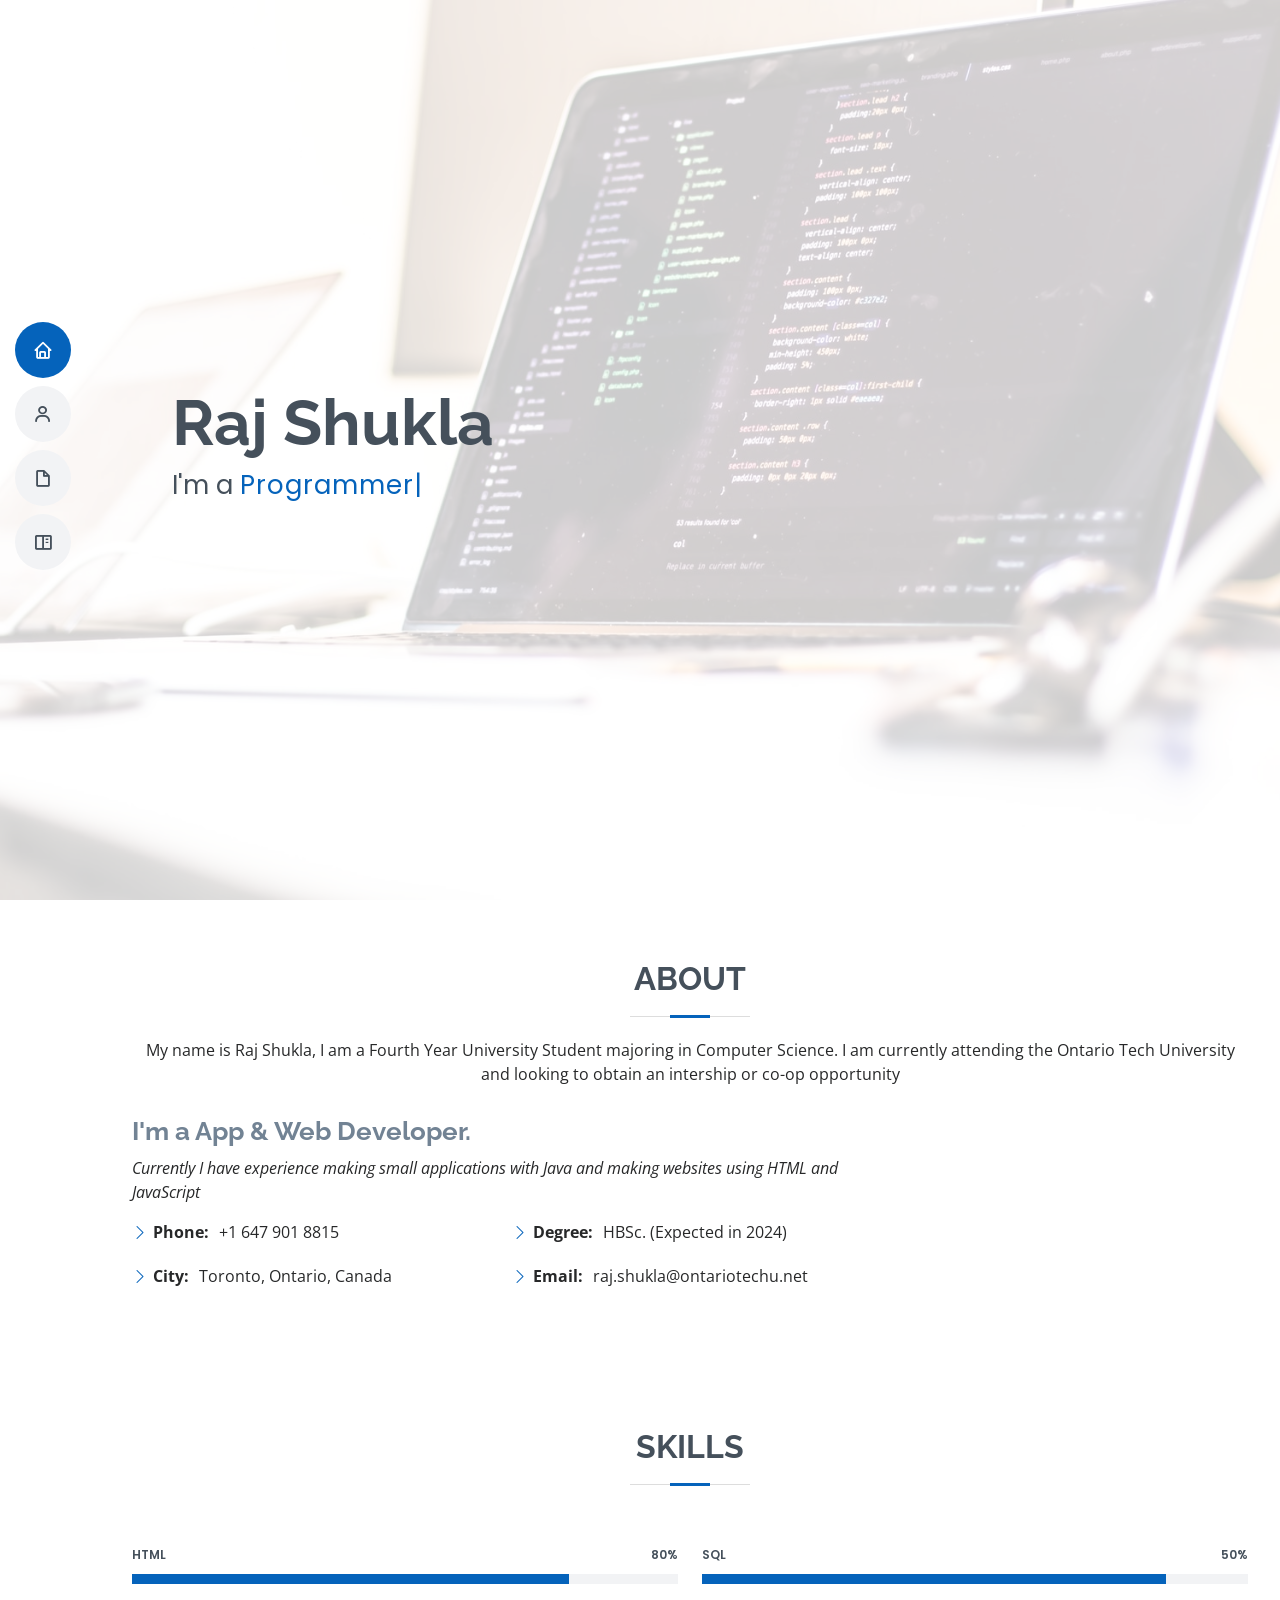
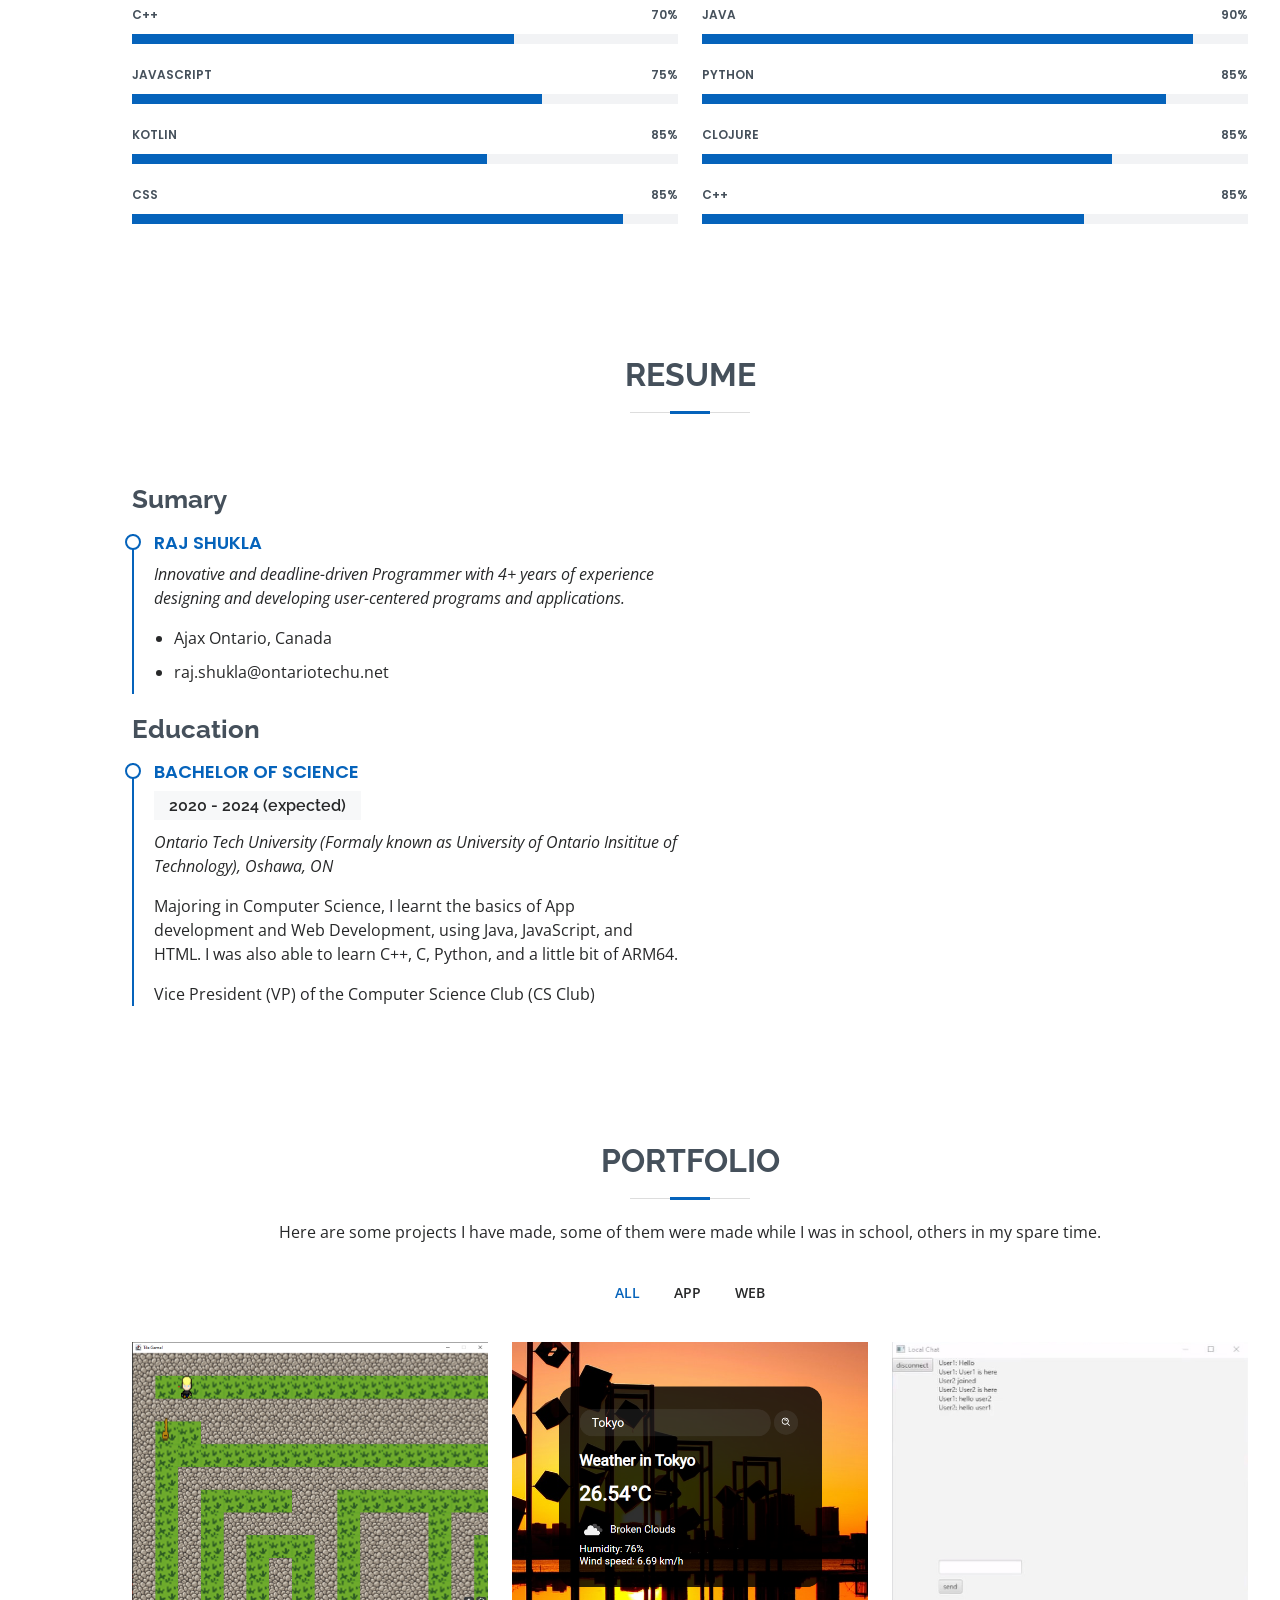
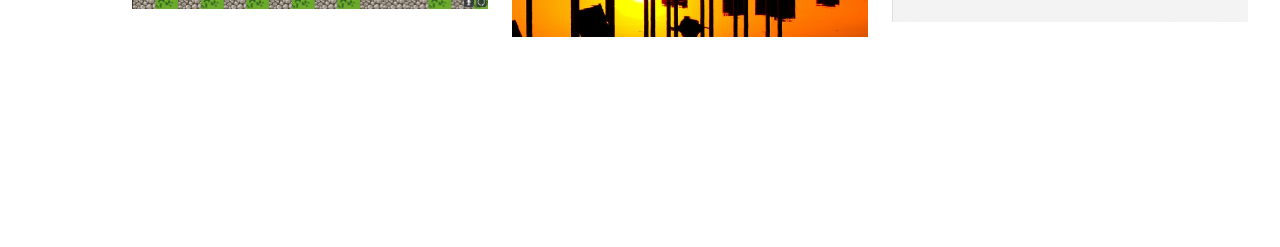
==== index.html @ f3f5a9b5 "Add files via upload" ====
<!DOCTYPE html>
<html lang="en">

<head>
  <meta charset="utf-8">
  <meta content="width=device-width, initial-scale=1.0" name="viewport">

  <title>Raj Shukla's Resume</title>
  <meta content="" name="description">
  <meta content="" name="keywords">


  <!-- Google Fonts -->
  <link href="https://fonts.googleapis.com/css?family=Open+Sans:300,300i,400,400i,600,600i,700,700i|Raleway:300,300i,400,400i,500,500i,600,600i,700,700i|Poppins:300,300i,400,400i,500,500i,600,600i,700,700i" rel="stylesheet">

  <!-- Vendor CSS Files -->
  <link href="assets/vendor/aos/aos.css" rel="stylesheet">
  <link href="assets/vendor/bootstrap/css/bootstrap.min.css" rel="stylesheet">
  <link href="assets/vendor/bootstrap-icons/bootstrap-icons.css" rel="stylesheet">
  <link href="assets/vendor/boxicons/css/boxicons.min.css" rel="stylesheet">
  <link href="assets/vendor/glightbox/css/glightbox.min.css" rel="stylesheet">
  <link href="assets/vendor/swiper/swiper-bundle.min.css" rel="stylesheet">

  <!-- Template Main CSS File -->
  <link href="assets/css/style.css" rel="stylesheet">

  
</head>

<body>

  <!-- ======= Mobile nav toggle button ======= -->
  <!-- <button type="button" class="mobile-nav-toggle d-xl-none"><i class="bi bi-list mobile-nav-toggle"></i></button> -->
  <i class="bi bi-list mobile-nav-toggle d-xl-none"></i>
  <!-- ======= Header ======= -->
  <header id="header" class="d-flex flex-column justify-content-center">

    <nav id="navbar" class="navbar nav-menu">
      <ul>
        <li><a href="#hero" class="nav-link scrollto active"><i class="bx bx-home"></i> <span>Home</span></a></li>
        <li><a href="#about" class="nav-link scrollto"><i class="bx bx-user"></i> <span>About</span></a></li>
        <li><a href="#resume" class="nav-link scrollto"><i class="bx bx-file-blank"></i> <span>Resume</span></a></li>
        <li><a href="#portfolio" class="nav-link scrollto"><i class="bx bx-book-content"></i> <span>Portfolio</span></a></li>
      </ul>
    </nav><!-- .nav-menu -->

  </header><!-- End Header -->

  <!-- ======= Hero Section ======= -->
  <section id="hero" class="d-flex flex-column justify-content-center">
    <div class="container" data-aos="zoom-in" data-aos-delay="100">
      <h1>Raj Shukla</h1>
      <p>I'm a <span class="typed" data-typed-items="Programmer, Developer"></span></p>
    </div>
  </section><!-- End Hero -->

  <main id="main">

    <!-- ======= About Section ======= -->
    <section id="about" class="about">
      <div class="container" data-aos="fade-up">

        <div class="section-title">
          <h2>About</h2>
          <p>My name is Raj Shukla, I am a Fourth Year University Student majoring in Computer Science. I am currently attending the Ontario Tech University and looking to obtain an intership or co-op opportunity</p>
        </div>

        <div class="row">
          <!--<div class="col-lg-4">
            <img src="assets/img/profile-img.jpg" class="img-fluid" alt="">
          </div>-->
          <div class="col-lg-8 pt-4 pt-lg-0 content">
            <h3>I'm a App &amp; Web Developer.</h3>
            <p class="fst-italic">
              Currently I have experience making small applications with Java and making websites using HTML and JavaScript
            </p>
            <div class="row">
              <div class="col-lg-6">
                <ul>
                  <li><i class="bi bi-chevron-right"></i> <strong>Phone:</strong> <span>+1 647 901 8815</span></li>
                  <li><i class="bi bi-chevron-right"></i> <strong>City:</strong> <span>Toronto, Ontario, Canada</span></li>
                </ul>
              </div>
              <div class="col-lg-6">
                <ul>
                  <li><i class="bi bi-chevron-right"></i> <strong>Degree:</strong> <span>HBSc. (Expected in 2024)</span></li>
                  <li><i class="bi bi-chevron-right"></i> <strong>Email:</strong> <span>raj.shukla@ontariotechu.net</span></li>
                </ul>
              </div>
            </div>
          </div>
        </div>

      </div>
    </section><!-- End About Section -->


    <!-- ======= Skills Section ======= -->
    <section id="skills" class="skills section-bg">
      <div class="container" data-aos="fade-up">

        <div class="section-title">
          <h2>Skills</h2>
        </div>

        <div class="row skills-content">

          <div class="col-lg-6">

            <div class="progress">
              <span class="skill">HTML <i class="val">80%</i></span>
              <div class="progress-bar-wrap">
                <div class="progress-bar" role="progressbar" aria-valuenow="80" aria-valuemin="0" aria-valuemax="100"></div>
              </div>
            </div>

            <div class="progress">
              <span class="skill">C++ <i class="val">70%</i></span>
              <div class="progress-bar-wrap">
                <div class="progress-bar" role="progressbar" aria-valuenow="70" aria-valuemin="0" aria-valuemax="100"></div>
              </div>
            </div>

            <div class="progress">
              <span class="skill">JavaScript <i class="val">75%</i></span>
              <div class="progress-bar-wrap">
                <div class="progress-bar" role="progressbar" aria-valuenow="75" aria-valuemin="0" aria-valuemax="100"></div>
              </div>
            </div>
            
            <div class="progress">
              <span class="skill">Kotlin <i class="val">85%</i></span>
              <div class="progress-bar-wrap">
                <div class="progress-bar" role="progressbar" aria-valuenow="65" aria-valuemin="0" aria-valuemax="100"></div>
              </div>
            </div>
            
            <div class="progress">
              <span class="skill">CSS <i class="val">85%</i></span>
              <div class="progress-bar-wrap">
                <div class="progress-bar" role="progressbar" aria-valuenow="90" aria-valuemin="0" aria-valuemax="100"></div>
              </div>
            </div>

          </div>

          <div class="col-lg-6">

            <div class="progress">
              <span class="skill">SQL <i class="val">50%</i></span>
              <div class="progress-bar-wrap">
                <div class="progress-bar" role="progressbar" aria-valuenow="85" aria-valuemin="0" aria-valuemax="100"></div>
              </div>
            </div>

            <div class="progress">
              <span class="skill">Java <i class="val">90%</i></span>
              <div class="progress-bar-wrap">
                <div class="progress-bar" role="progressbar" aria-valuenow="90" aria-valuemin="0" aria-valuemax="100"></div>
              </div>
            </div>

            <div class="progress">
              <span class="skill">Python <i class="val">85%</i></span>
              <div class="progress-bar-wrap">
                <div class="progress-bar" role="progressbar" aria-valuenow="85" aria-valuemin="0" aria-valuemax="100"></div>
              </div>
            </div>
            
            <div class="progress">
              <span class="skill">Clojure <i class="val">85%</i></span>
              <div class="progress-bar-wrap">
                <div class="progress-bar" role="progressbar" aria-valuenow="75" aria-valuemin="0" aria-valuemax="100"></div>
              </div>
            </div>
            
            <div class="progress">
              <span class="skill">C++ <i class="val">85%</i></span>
              <div class="progress-bar-wrap">
                <div class="progress-bar" role="progressbar" aria-valuenow="70" aria-valuemin="0" aria-valuemax="100"></div>
              </div>
            </div>

          </div>

        </div>

      </div>
    </section><!-- End Skills Section -->

    <!-- ======= Resume Section ======= -->
    <section id="resume" class="resume">
      <div class="container" data-aos="fade-up">

        <div class="section-title">
          <h2>Resume</h2>
        </div>

        <div class="row">
          <div class="col-lg-6">
            <h3 class="resume-title">Sumary</h3>
            <div class="resume-item pb-0">
              <h4>Raj Shukla</h4>
              <p><em>Innovative and deadline-driven Programmer with 4+ years of experience designing and developing user-centered programs and applications.</em></p>
              <ul>
                <li>Ajax Ontario, Canada</li>
                <li>raj.shukla@ontariotechu.net</li>
              </ul>
            </div>

            <h3 class="resume-title">Education</h3>
            <div class="resume-item">
              <h4>Bachelor of Science</h4>
              <h5>2020 - 2024 (expected)</h5>
              <p><em>Ontario Tech University (Formaly known as University of Ontario Insititue of Technology), Oshawa, ON</em></p>
              <p>Majoring in Computer Science, I learnt the basics of App development and Web Development, using Java, JavaScript, and HTML. I was also able to learn C++, C, Python, and a little bit of ARM64.</p>
              <p>Vice President (VP) of the Computer Science Club (CS Club)</p>
            </div>
          </div>
        </div>

      </div>
    </section><!-- End Resume Section -->

    <!-- ======= Portfolio Section ======= -->
    <section id="portfolio" class="portfolio section-bg">
      <div class="container" data-aos="fade-up">

        <div class="section-title">
          <h2>Portfolio</h2>
          <p>Here are some projects I have made, some of them were made while I was in school, others in my spare time.</p>
        </div>

        <div class="row">
          <div class="col-lg-12 d-flex justify-content-center" data-aos="fade-up" data-aos-delay="100">
            <ul id="portfolio-flters">
              <li data-filter="*" class="filter-active">All</li>
              <li data-filter=".filter-app">App</li>
              <li data-filter=".filter-web">Web</li>
            </ul>
          </div>
        </div>

        <div class="row portfolio-container" data-aos="fade-up" data-aos-delay="200">

          <div class="col-lg-4 col-md-6 portfolio-item filter-app">
            <div class="portfolio-wrap">
              <img src="assets/img/portfolio/App1.png" class="img-fluid" alt="">
              <div class="portfolio-info">
                <h4>Maze Game</h4>
                <p>App</p>
                <div class="portfolio-links">
                  <a href="assets/img/portfolio/App1.png" data-gallery="portfolioGallery" class="portfolio-lightbox" title="Maze Game"><i class="bx bx-plus"></i></a>
                  <a href= "https://github.com/Raj-Shukla-2002/Maze_game_1.git" target="_blank"><i class="bx bx-link"></i></a>
                </div>
              </div>
            </div>
          </div>

          <div class="col-lg-4 col-md-6 portfolio-item filter-web">
            <div class="portfolio-wrap">
              <img src="assets/img/portfolio/Web1.png" class="img-fluid" alt="">
              <div class="portfolio-info">
                <h4>Weather Site</h4>
                <p>Web</p>
                <div class="portfolio-links">
                  <a href="assets/img/portfolio/Web1.png" data-gallery="portfolioGallery" class="portfolio-lightbox" title="Weather Site"><i class="bx bx-plus"></i></a>
                  <a href="Weather/index.html" target="_blank"><i class="bx bx-link"></i></a>
                </div>
              </div>
            </div>
          </div>

          <div class="col-lg-4 col-md-6 portfolio-item filter-app">
            <div class="portfolio-wrap">
              <img src="assets/img/portfolio/App2.png" class="img-fluid" alt="">
              <div class="portfolio-info">
                <h4>Chat Room Project</h4>
                <p>App</p>
                <div class="portfolio-links">
                  <a href="assets/img/portfolio/App2.png" data-gallery="portfolioGallery" class="portfolio-lightbox" title="Chat Room Project"><i class="bx bx-plus"></i></a>
                  <a href="https://github.com/Raj-Shukla-2002/chat_room_project.git" target="_blank"><i class="bx bx-link"></i></a>
                </div>
              </div>
            </div>
          </div>

        </div>

      </div>
    </section><!-- End Portfolio Section -->

    <section id="derp" class="derp">
    <!-- this is just a filler so that the navigation bar on the left works properly when going to portfolio -->
    </section>

  </main><!-- End #main -->


  <div id="preloader"></div>
  <a href="#" class="back-to-top d-flex align-items-center justify-content-center"><i class="bi bi-arrow-up-short"></i></a> 

  <!-- Vendor JS Files -->
  <script src="assets/vendor/purecounter/purecounter.js"></script>
  <script src="assets/vendor/aos/aos.js"></script>
  <script src="assets/vendor/bootstrap/js/bootstrap.bundle.min.js"></script>
  <script src="assets/vendor/glightbox/js/glightbox.min.js"></script>
  <script src="assets/vendor/isotope-layout/isotope.pkgd.min.js"></script>
  <script src="assets/vendor/swiper/swiper-bundle.min.js"></script>
  <script src="assets/vendor/typed.js/typed.min.js"></script>
  <script src="assets/vendor/waypoints/noframework.waypoints.js"></script>
  <script src="assets/vendor/php-email-form/validate.js"></script>

  <!-- Template Main JS File -->
  <script src="assets/js/main.js"></script>

</body>

</html>
---- assets/css/style.css ----
/**
* Template Name: MyResume - v4.7.0
* Template URL: https://bootstrapmade.com/free-html-bootstrap-template-my-resume/
* Author: BootstrapMade.com
* License: https://bootstrapmade.com/license/
*/

/*--------------------------------------------------------------
# General
--------------------------------------------------------------*/
body {
  font-family: "Open Sans", sans-serif;
  color: #272829;
}

a {
  color: #0563bb;
  text-decoration: none;
}

a:hover {
  color: #067ded;
  text-decoration: none;
}

h1, h2, h3, h4, h5, h6 {
  font-family: "Raleway", sans-serif;
}

/*--------------------------------------------------------------
# Back to top button
--------------------------------------------------------------*/
.back-to-top {
  position: fixed;
  visibility: hidden;
  opacity: 0;
  right: 15px;
  bottom: 15px;
  z-index: 996;
  background: #0563bb;
  width: 40px;
  height: 40px;
  border-radius: 50px;
  transition: all 0.4s;
}
.back-to-top i {
  font-size: 28px;
  color: #fff;
  line-height: 0;
}
.back-to-top:hover {
  background: #0678e3;
  color: #fff;
}
.back-to-top.active {
  visibility: visible;
  opacity: 1;
}

/*--------------------------------------------------------------
# Preloader
--------------------------------------------------------------*/
#preloader {
  position: fixed;
  top: 0;
  left: 0;
  right: 0;
  bottom: 0;
  z-index: 9999;
  overflow: hidden;
  background: #fff;
}

#preloader:before {
  content: "";
  position: fixed;
  top: calc(50% - 30px);
  left: calc(50% - 30px);
  border: 6px solid #0563bb;
  border-top-color: #fff;
  border-bottom-color: #fff;
  border-radius: 50%;
  width: 60px;
  height: 60px;
  -webkit-animation: animate-preloader 1s linear infinite;
  animation: animate-preloader 1s linear infinite;
}

@-webkit-keyframes animate-preloader {
  0% {
    transform: rotate(0deg);
  }
  100% {
    transform: rotate(360deg);
  }
}

@keyframes animate-preloader {
  0% {
    transform: rotate(0deg);
  }
  100% {
    transform: rotate(360deg);
  }
}
/*--------------------------------------------------------------
# Disable aos animation delay on mobile devices
--------------------------------------------------------------*/
@media screen and (max-width: 768px) {
  [data-aos-delay] {
    transition-delay: 0 !important;
  }
}
/*--------------------------------------------------------------
# Header
--------------------------------------------------------------*/
#header {
  position: fixed;
  top: 0;
  left: 0;
  bottom: 0;
  z-index: 9997;
  transition: all 0.5s;
  padding: 15px;
  overflow-y: auto;
}
@media (max-width: 992px) {
  #header {
    width: 300px;
    background: #fff;
    border-right: 1px solid #e6e9ec;
    left: -300px;
  }
}

@media (min-width: 992px) {
  #main {
    margin-left: 100px;
  }
}
/*--------------------------------------------------------------
# Navigation Menu
--------------------------------------------------------------*/
/**
* Desktop Navigation 
*/
.nav-menu {
  padding: 0;
  display: block;
}
.nav-menu * {
  margin: 0;
  padding: 0;
  list-style: none;
}
.nav-menu > ul > li {
  position: relative;
  white-space: nowrap;
}
.nav-menu a, .nav-menu a:focus {
  display: flex;
  align-items: center;
  color: #45505b;
  padding: 10px 18px;
  margin-bottom: 8px;
  transition: 0.3s;
  font-size: 15px;
  border-radius: 50px;
  background: #f2f3f5;
  height: 56px;
  width: 100%;
  overflow: hidden;
  transition: 0.3s;
}
.nav-menu a i, .nav-menu a:focus i {
  font-size: 20px;
}
.nav-menu a span, .nav-menu a:focus span {
  padding: 0 5px 0 7px;
  color: #45505b;
}
@media (min-width: 992px) {
  .nav-menu a, .nav-menu a:focus {
    width: 56px;
  }
  .nav-menu a span, .nav-menu a:focus span {
    display: none;
    color: #fff;
  }
}
.nav-menu a:hover, .nav-menu .active, .nav-menu .active:focus, .nav-menu li:hover > a {
  color: #fff;
  background: #0563bb;
}
.nav-menu a:hover span, .nav-menu .active span, .nav-menu .active:focus span, .nav-menu li:hover > a span {
  color: #fff;
}
.nav-menu a:hover, .nav-menu li:hover > a {
  width: 100%;
  color: #fff;
}
.nav-menu a:hover span, .nav-menu li:hover > a span {
  display: block;
}

/**
* Mobile Navigation 
*/
.mobile-nav-toggle {
  position: fixed;
  right: 10px;
  top: 10px;
  z-index: 9998;
  border: 0;
  background: none;
  font-size: 28px;
  transition: all 0.4s;
  outline: none !important;
  line-height: 0;
  cursor: pointer;
  border-radius: 50px;
  padding: 5px;
}
.mobile-nav-toggle i {
  color: #45505b;
}

.mobile-nav-active {
  overflow: hidden;
}
.mobile-nav-active #header {
  left: 0;
}
.mobile-nav-active .mobile-nav-toggle {
  color: #fff;
  background-color: #0563bb;
}

/*--------------------------------------------------------------
# Hero Section
--------------------------------------------------------------*/
#hero {
  width: 100%;
  height: 100vh;
  /*background: url("../img/hero-bg.jpg") top right no-repeat;*/
  background: url("/assets/img/Background.jpg") top right no-repeat;
  background-size: cover;
  position: relative;
}
@media (min-width: 992px) {
  #hero {
    padding-left: 160px;
  }
}
#hero:before {
  content: "";
  background: rgba(255, 255, 255, 0.8);
  position: absolute;
  bottom: 0;
  top: 0;
  left: 0;
  right: 0;
}
#hero h1 {
  margin: 0;
  font-size: 64px;
  font-weight: 700;
  line-height: 56px;
  color: #45505b;
}
#hero p {
  color: #45505b;
  margin: 15px 0 0 0;
  font-size: 26px;
  font-family: "Poppins", sans-serif;
}
#hero p span {
  color: #0563bb;
  letter-spacing: 1px;
}
#hero .social-links {
  margin-top: 30px;
}
#hero .social-links a {
  font-size: 24px;
  display: inline-block;
  color: #45505b;
  line-height: 1;
  margin-right: 20px;
  transition: 0.3s;
}
#hero .social-links a:hover {
  color: #0563bb;
}
@media (max-width: 992px) {
  #hero {
    text-align: center;
  }
  #hero h1 {
    font-size: 32px;
    line-height: 36px;
  }
  #hero p {
    margin-top: 10px;
    font-size: 20px;
    line-height: 24px;
  }
}

/*--------------------------------------------------------------
# Sections General
--------------------------------------------------------------*/
section {
  padding: 60px 0;
  overflow: hidden;
}

.section-title {
  text-align: center;
  padding-bottom: 30px;
}
.section-title h2 {
  font-size: 32px;
  font-weight: bold;
  text-transform: uppercase;
  margin-bottom: 20px;
  padding-bottom: 20px;
  position: relative;
  color: #45505b;
}
.section-title h2::before {
  content: "";
  position: absolute;
  display: block;
  width: 120px;
  height: 1px;
  background: #ddd;
  bottom: 1px;
  left: calc(50% - 60px);
}
.section-title h2::after {
  content: "";
  position: absolute;
  display: block;
  width: 40px;
  height: 3px;
  background: #0563bb;
  bottom: 0;
  left: calc(50% - 20px);
}
.section-title p {
  margin-bottom: 0;
}

/*--------------------------------------------------------------
# About
--------------------------------------------------------------*/
.about .content h3 {
  font-weight: 700;
  font-size: 26px;
  color: #728394;
}
.about .content ul {
  list-style: none;
  padding: 0;
}
.about .content ul li {
  margin-bottom: 20px;
  display: flex;
  align-items: center;
}
.about .content ul strong {
  margin-right: 10px;
}
.about .content ul i {
  font-size: 16px;
  margin-right: 5px;
  color: #0563bb;
  line-height: 0;
}
.about .content p:last-child {
  margin-bottom: 0;
}

/*--------------------------------------------------------------
# Facts
--------------------------------------------------------------*/
.facts .count-box {
  padding: 30px 30px 25px 30px;
  margin-top: 30px;
  width: 100%;
  position: relative;
  text-align: center;
  background: #fff;
}
.facts .count-box i {
  position: absolute;
  top: -25px;
  left: 50%;
  transform: translateX(-50%);
  font-size: 24px;
  background: #0563bb;
  color: #fff;
  border-radius: 50px;
  display: inline-flex;
  align-items: center;
  justify-content: center;
  width: 48px;
  height: 48px;
}
.facts .count-box span {
  font-size: 36px;
  display: block;
  font-weight: 600;
  color: #011426;
}
.facts .count-box p {
  padding: 0;
  margin: 0;
  font-family: "Raleway", sans-serif;
  font-size: 14px;
}

/*--------------------------------------------------------------
# Akills
--------------------------------------------------------------*/
.skills .progress {
  height: 60px;
  display: block;
  background: none;
  border-radius: 0;
}
.skills .progress .skill {
  padding: 10px 0;
  margin: 0;
  text-transform: uppercase;
  display: block;
  font-weight: 600;
  font-family: "Poppins", sans-serif;
  color: #45505b;
}
.skills .progress .skill .val {
  float: right;
  font-style: normal;
}
.skills .progress-bar-wrap {
  background: #f2f3f5;
}
.skills .progress-bar {
  width: 1px;
  height: 10px;
  transition: 0.9s;
  background-color: #0563bb;
}

/*--------------------------------------------------------------
# Resume
--------------------------------------------------------------*/
.resume .resume-title {
  font-size: 26px;
  font-weight: 700;
  margin-top: 20px;
  margin-bottom: 20px;
  color: #45505b;
}
.resume .resume-item {
  padding: 0 0 20px 20px;
  margin-top: -2px;
  border-left: 2px solid #0563bb;
  position: relative;
}
.resume .resume-item h4 {
  line-height: 18px;
  font-size: 18px;
  font-weight: 600;
  text-transform: uppercase;
  font-family: "Poppins", sans-serif;
  color: #0563bb;
  margin-bottom: 10px;
}
.resume .resume-item h5 {
  font-size: 16px;
  background: #f7f8f9;
  padding: 5px 15px;
  display: inline-block;
  font-weight: 600;
  margin-bottom: 10px;
}
.resume .resume-item ul {
  padding-left: 20px;
}
.resume .resume-item ul li {
  padding-bottom: 10px;
}
.resume .resume-item:last-child {
  padding-bottom: 0;
}
.resume .resume-item::before {
  content: "";
  position: absolute;
  width: 16px;
  height: 16px;
  border-radius: 50px;
  left: -9px;
  top: 0;
  background: #fff;
  border: 2px solid #0563bb;
}

/*--------------------------------------------------------------
# Portfolio
--------------------------------------------------------------*/
.portfolio .portfolio-item {
  margin-bottom: 30px;
}
.portfolio #portfolio-flters {
  padding: 0;
  margin: 0 auto 25px auto;
  list-style: none;
  text-align: center;
  background: #fff;
  border-radius: 50px;
  padding: 2px 15px;
}
.portfolio #portfolio-flters li {
  cursor: pointer;
  display: inline-block;
  padding: 10px 15px;
  font-size: 14px;
  font-weight: 600;
  line-height: 1;
  text-transform: uppercase;
  color: #272829;
  margin-bottom: 5px;
  transition: all 0.3s ease-in-out;
}
.portfolio #portfolio-flters li:hover, .portfolio #portfolio-flters li.filter-active {
  color: #0563bb;
}
.portfolio #portfolio-flters li:last-child {
  margin-right: 0;
}
.portfolio .portfolio-wrap {
  transition: 0.3s;
  position: relative;
  overflow: hidden;
  z-index: 1;
  background: rgba(69, 80, 91, 0.8);
}
.portfolio .portfolio-wrap::before {
  content: "";
  background: rgba(255, 255, 255, 0.7);
  position: absolute;
  left: 30px;
  right: 30px;
  top: 30px;
  bottom: 30px;
  transition: all ease-in-out 0.3s;
  z-index: 2;
  opacity: 0;
}
.portfolio .portfolio-wrap .portfolio-info {
  opacity: 0;
  position: absolute;
  top: 0;
  left: 0;
  right: 0;
  bottom: 0;
  text-align: center;
  z-index: 3;
  transition: all ease-in-out 0.3s;
  display: flex;
  flex-direction: column;
  justify-content: center;
  align-items: center;
}
.portfolio .portfolio-wrap .portfolio-info::before {
  display: block;
  content: "";
  width: 48px;
  height: 48px;
  position: absolute;
  top: 35px;
  left: 35px;
  border-top: 3px solid #d7dce1;
  border-left: 3px solid #d7dce1;
  transition: all 0.5s ease 0s;
  z-index: 9994;
}
.portfolio .portfolio-wrap .portfolio-info::after {
  display: block;
  content: "";
  width: 48px;
  height: 48px;
  position: absolute;
  bottom: 35px;
  right: 35px;
  border-bottom: 3px solid #d7dce1;
  border-right: 3px solid #d7dce1;
  transition: all 0.5s ease 0s;
  z-index: 9994;
}
.portfolio .portfolio-wrap .portfolio-info h4 {
  font-size: 20px;
  color: #45505b;
  font-weight: 600;
}
.portfolio .portfolio-wrap .portfolio-info p {
  color: #45505b;
  font-size: 14px;
  text-transform: uppercase;
  padding: 0;
  margin: 0;
}
.portfolio .portfolio-wrap .portfolio-links {
  text-align: center;
  z-index: 4;
}
.portfolio .portfolio-wrap .portfolio-links a {
  color: #45505b;
  margin: 0 2px;
  font-size: 28px;
  display: inline-block;
  transition: 0.3s;
}
.portfolio .portfolio-wrap .portfolio-links a:hover {
  color: #148af9;
}
.portfolio .portfolio-wrap:hover::before {
  top: 0;
  left: 0;
  right: 0;
  bottom: 0;
  opacity: 1;
}
.portfolio .portfolio-wrap:hover .portfolio-info {
  opacity: 1;
}
.portfolio .portfolio-wrap:hover .portfolio-info::before {
  top: 15px;
  left: 15px;
}
.portfolio .portfolio-wrap:hover .portfolio-info::after {
  bottom: 15px;
  right: 15px;
}

/*--------------------------------------------------------------
# Portfolio Details
--------------------------------------------------------------*/
.portfolio-details {
  padding-top: 40px;
}
.portfolio-details .portfolio-details-slider img {
  width: 100%;
}
.portfolio-details .portfolio-details-slider .swiper-pagination {
  margin-top: 20px;
  position: relative;
}
.portfolio-details .portfolio-details-slider .swiper-pagination .swiper-pagination-bullet {
  width: 12px;
  height: 12px;
  background-color: #fff;
  opacity: 1;
  border: 1px solid #0563bb;
}
.portfolio-details .portfolio-details-slider .swiper-pagination .swiper-pagination-bullet-active {
  background-color: #0563bb;
}
.portfolio-details .portfolio-info {
  padding: 30px;
  box-shadow: 0px 0 30px rgba(69, 80, 91, 0.08);
}
.portfolio-details .portfolio-info h3 {
  font-size: 22px;
  font-weight: 700;
  margin-bottom: 20px;
  padding-bottom: 20px;
  border-bottom: 1px solid #eee;
}
.portfolio-details .portfolio-info ul {
  list-style: none;
  padding: 0;
  font-size: 15px;
}
.portfolio-details .portfolio-info ul li + li {
  margin-top: 10px;
}
.portfolio-details .portfolio-description {
  padding-top: 30px;
}
.portfolio-details .portfolio-description h2 {
  font-size: 26px;
  font-weight: 700;
  margin-bottom: 20px;
}
.portfolio-details .portfolio-description p {
  padding: 0;
}

/*--------------------------------------------------------------
# Services
--------------------------------------------------------------*/
.services .icon-box {
  text-align: center;
  padding: 70px 20px 80px 20px;
  transition: all ease-in-out 0.3s;
  background: #fff;
  box-shadow: 0px 5px 90px 0px rgba(110, 123, 131, 0.05);
}
.services .icon-box .icon {
  margin: 0 auto;
  width: 100px;
  height: 100px;
  display: flex;
  align-items: center;
  justify-content: center;
  transition: ease-in-out 0.3s;
  position: relative;
}
.services .icon-box .icon i {
  font-size: 36px;
  transition: 0.5s;
  position: relative;
}
.services .icon-box .icon svg {
  position: absolute;
  top: 0;
  left: 0;
}
.services .icon-box .icon svg path {
  transition: 0.5s;
  fill: #f5f5f5;
}
.services .icon-box h4 {
  font-weight: 600;
  margin: 10px 0 15px 0;
  font-size: 22px;
}
.services .icon-box h4 a {
  color: #45505b;
  transition: ease-in-out 0.3s;
}
.services .icon-box p {
  line-height: 24px;
  font-size: 14px;
  margin-bottom: 0;
}
.services .icon-box:hover {
  border-color: #fff;
  box-shadow: 0px 0 35px 0 rgba(0, 0, 0, 0.08);
}
.services .iconbox-blue i {
  color: #47aeff;
}
.services .iconbox-blue:hover .icon i {
  color: #fff;
}
.services .iconbox-blue:hover .icon path {
  fill: #47aeff;
}
.services .iconbox-orange i {
  color: #ffa76e;
}
.services .iconbox-orange:hover .icon i {
  color: #fff;
}
.services .iconbox-orange:hover .icon path {
  fill: #ffa76e;
}
.services .iconbox-pink i {
  color: #e80368;
}
.services .iconbox-pink:hover .icon i {
  color: #fff;
}
.services .iconbox-pink:hover .icon path {
  fill: #e80368;
}
.services .iconbox-yellow i {
  color: #ffbb2c;
}
.services .iconbox-yellow:hover .icon i {
  color: #fff;
}
.services .iconbox-yellow:hover .icon path {
  fill: #ffbb2c;
}
.services .iconbox-red i {
  color: #ff5828;
}
.services .iconbox-red:hover .icon i {
  color: #fff;
}
.services .iconbox-red:hover .icon path {
  fill: #ff5828;
}
.services .iconbox-teal i {
  color: #11dbcf;
}
.services .iconbox-teal:hover .icon i {
  color: #fff;
}
.services .iconbox-teal:hover .icon path {
  fill: #11dbcf;
}

/*--------------------------------------------------------------
# Testimonials
--------------------------------------------------------------*/
.testimonials .section-header {
  margin-bottom: 40px;
}
.testimonials .testimonials-carousel, .testimonials .testimonials-slider {
  overflow: hidden;
}
.testimonials .testimonial-item {
  text-align: center;
}
.testimonials .testimonial-item .testimonial-img {
  width: 120px;
  border-radius: 50%;
  border: 4px solid #fff;
  margin: 0 auto;
}
.testimonials .testimonial-item h3 {
  font-size: 20px;
  font-weight: bold;
  margin: 10px 0 5px 0;
  color: #111;
}
.testimonials .testimonial-item h4 {
  font-size: 14px;
  color: #999;
  margin: 0 0 15px 0;
}
.testimonials .testimonial-item .quote-icon-left, .testimonials .testimonial-item .quote-icon-right {
  color: #90c8fc;
  font-size: 26px;
}
.testimonials .testimonial-item .quote-icon-left {
  display: inline-block;
  left: -5px;
  position: relative;
}
.testimonials .testimonial-item .quote-icon-right {
  display: inline-block;
  right: -5px;
  position: relative;
  top: 10px;
}
.testimonials .testimonial-item p {
  font-style: italic;
  margin: 0 auto 15px auto;
}
.testimonials .swiper-pagination {
  margin-top: 20px;
  position: relative;
}
.testimonials .swiper-pagination .swiper-pagination-bullet {
  width: 12px;
  height: 12px;
  background-color: #fff;
  opacity: 1;
  border: 1px solid #0563bb;
}
.testimonials .swiper-pagination .swiper-pagination-bullet-active {
  background-color: #0563bb;
}
@media (min-width: 992px) {
  .testimonials .testimonial-item p {
    width: 80%;
  }
}

/*--------------------------------------------------------------
# Contact
--------------------------------------------------------------*/
.contact .info {
  width: 100%;
  background: #fff;
}
.contact .info i {
  font-size: 20px;
  color: #0563bb;
  float: left;
  width: 44px;
  height: 44px;
  background: #eef7ff;
  display: flex;
  justify-content: center;
  align-items: center;
  border-radius: 50px;
  transition: all 0.3s ease-in-out;
}
.contact .info h4 {
  padding: 0 0 0 60px;
  font-size: 22px;
  font-weight: 600;
  margin-bottom: 5px;
  color: #45505b;
}
.contact .info p {
  padding: 0 0 0 60px;
  margin-bottom: 0;
  font-size: 14px;
  color: #728394;
}
.contact .info .email, .contact .info .phone {
  margin-top: 40px;
}
.contact .info .email:hover i, .contact .info .address:hover i, .contact .info .phone:hover i {
  background: #0563bb;
  color: #fff;
}
.contact .php-email-form {
  width: 100%;
  background: #fff;
}
.contact .php-email-form .form-group {
  padding-bottom: 8px;
}
.contact .php-email-form .error-message {
  display: none;
  color: #fff;
  background: #ed3c0d;
  text-align: left;
  padding: 15px;
  font-weight: 600;
}
.contact .php-email-form .error-message br + br {
  margin-top: 25px;
}
.contact .php-email-form .sent-message {
  display: none;
  color: #fff;
  background: #18d26e;
  text-align: center;
  padding: 15px;
  font-weight: 600;
}
.contact .php-email-form .loading {
  display: none;
  background: #fff;
  text-align: center;
  padding: 15px;
}
.contact .php-email-form .loading:before {
  content: "";
  display: inline-block;
  border-radius: 50%;
  width: 24px;
  height: 24px;
  margin: 0 10px -6px 0;
  border: 3px solid #18d26e;
  border-top-color: #eee;
  -webkit-animation: animate-loading 1s linear infinite;
  animation: animate-loading 1s linear infinite;
}
.contact .php-email-form input, .contact .php-email-form textarea {
  border-radius: 4px;
  box-shadow: none;
  font-size: 14px;
}
.contact .php-email-form input {
  height: 44px;
}
.contact .php-email-form textarea {
  padding: 10px 12px;
}
.contact .php-email-form button[type=submit] {
  background: #0563bb;
  border: 0;
  padding: 10px 35px;
  color: #fff;
  transition: 0.4s;
  border-radius: 50px;
}
.contact .php-email-form button[type=submit]:hover {
  background: #0678e3;
}
@-webkit-keyframes animate-loading {
  0% {
    transform: rotate(0deg);
  }
  100% {
    transform: rotate(360deg);
  }
}
@keyframes animate-loading {
  0% {
    transform: rotate(0deg);
  }
  100% {
    transform: rotate(360deg);
  }
}

/*--------------------------------------------------------------
# Footer
--------------------------------------------------------------*/
#footer {
  background: #f7f8f9;
  color: #45505b;
  font-size: 14px;
  text-align: center;
  padding: 30px 0;
}
#footer h3 {
  font-size: 36px;
  font-weight: 700;
  position: relative;
  font-family: "Poppins", sans-serif;
  padding: 0;
  margin: 0 0 15px 0;
}
#footer p {
  font-size: 15;
  font-style: italic;
  padding: 0;
  margin: 0 0 40px 0;
}
#footer .social-links {
  margin: 0 0 40px 0;
}
#footer .social-links a {
  font-size: 18px;
  display: inline-block;
  background: #0563bb;
  color: #fff;
  line-height: 1;
  padding: 8px 0;
  margin-right: 4px;
  border-radius: 50%;
  text-align: center;
  width: 36px;
  height: 36px;
  transition: 0.3s;
}
#footer .social-links a:hover {
  background: #0678e3;
  color: #fff;
  text-decoration: none;
}
#footer .copyright {
  margin: 0 0 5px 0;
}
#footer .credits {
  font-size: 13px;
}
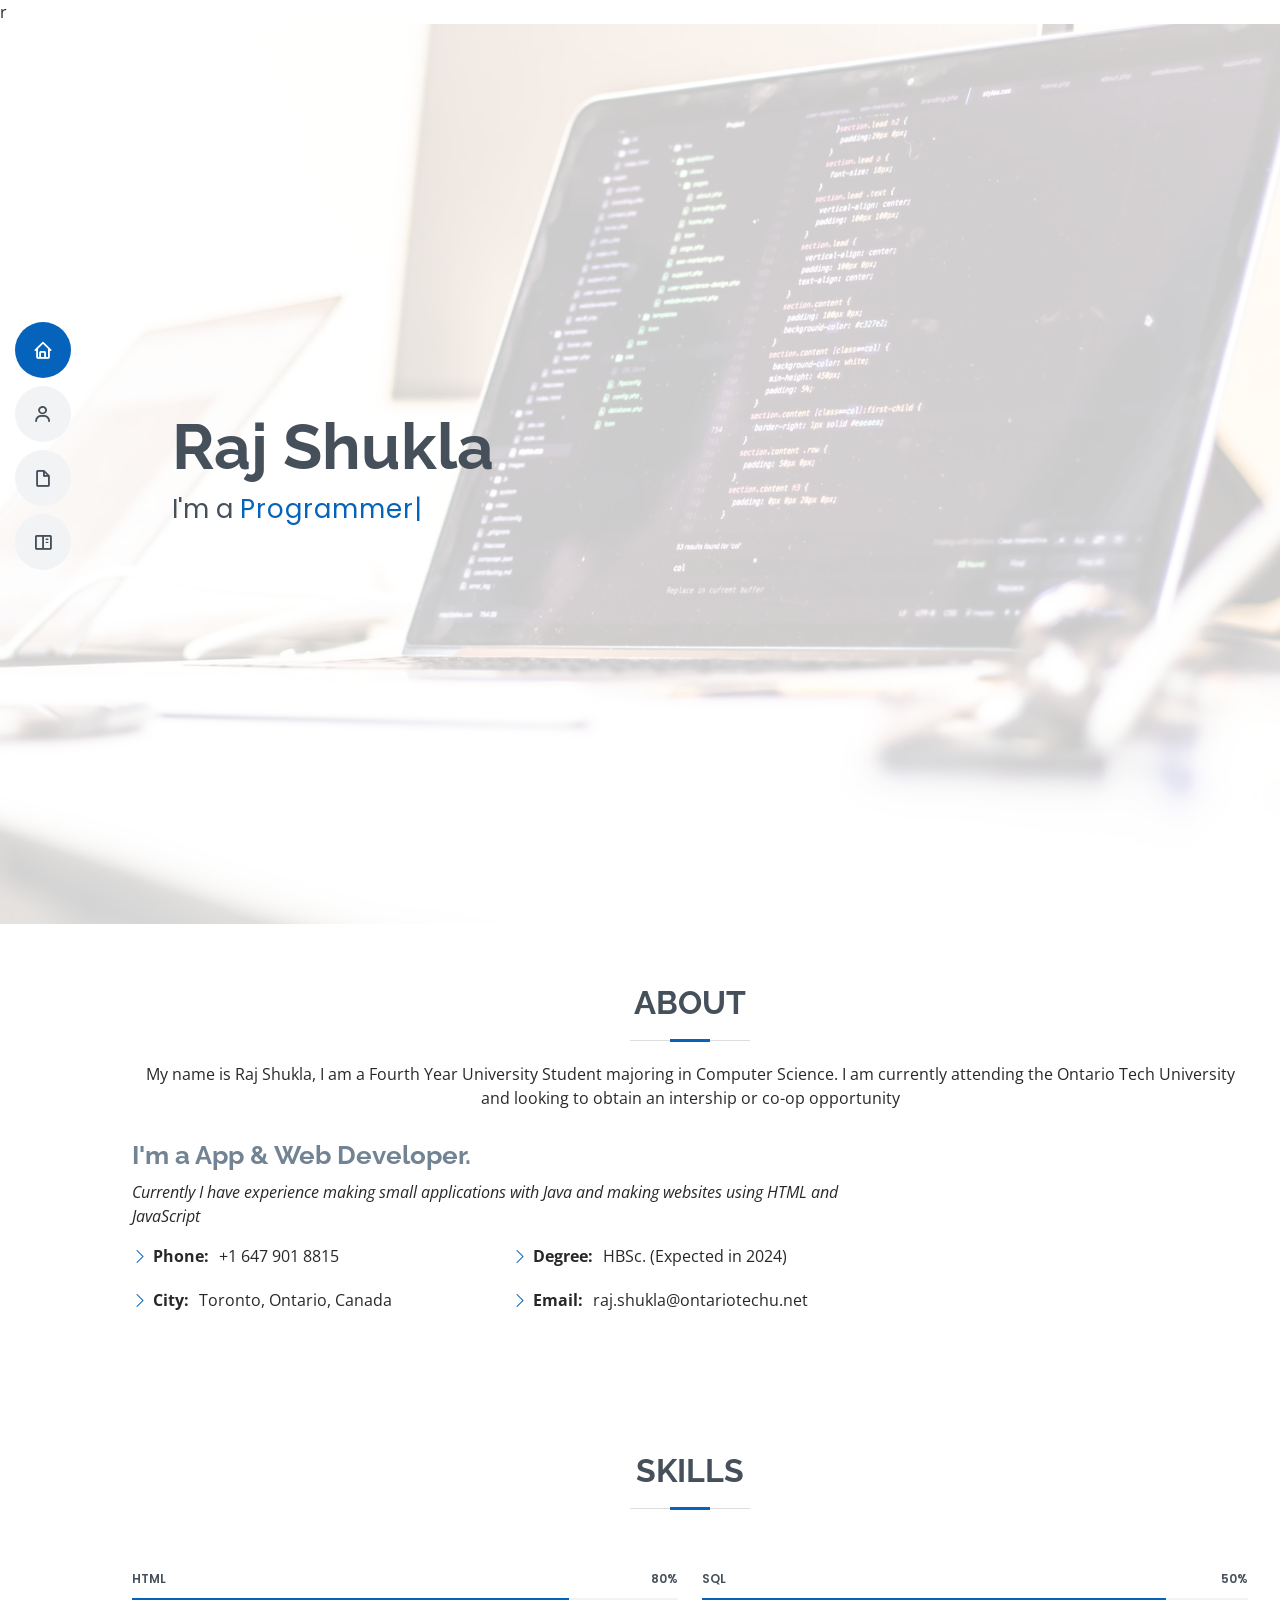
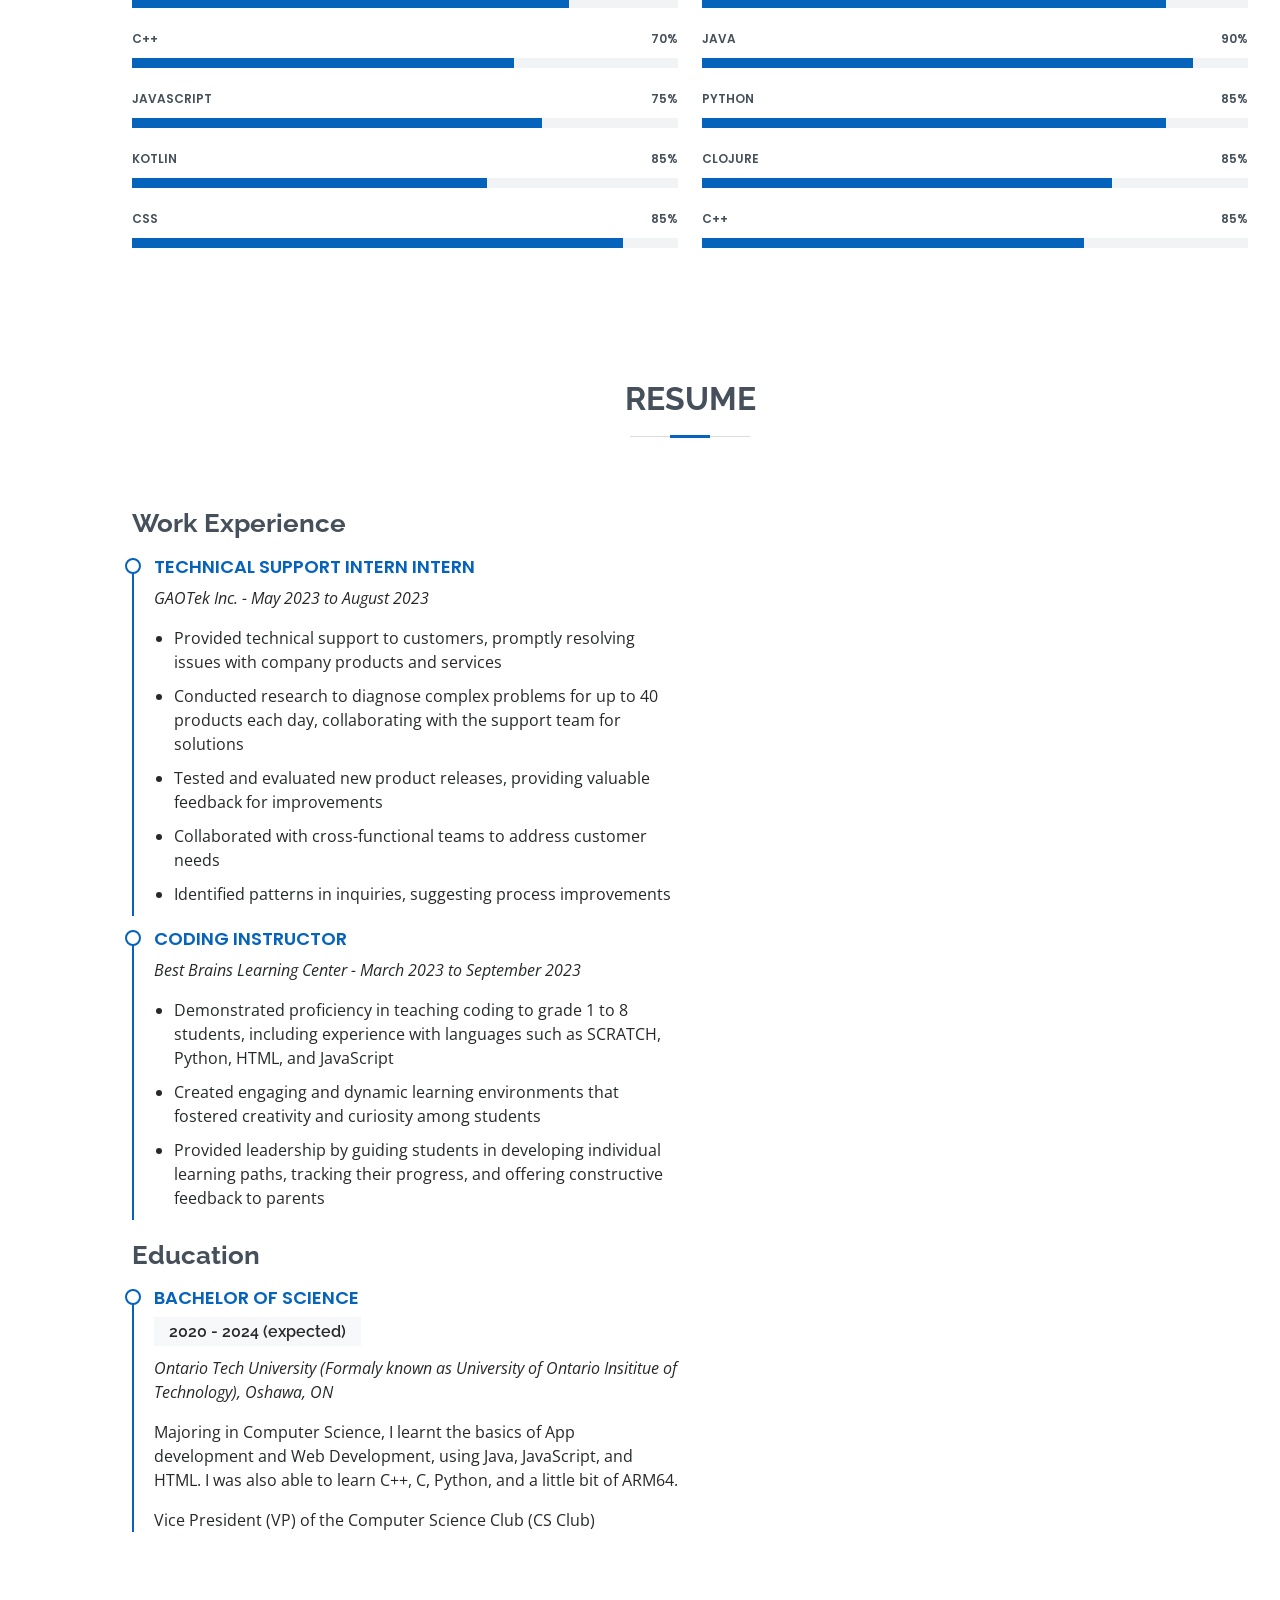
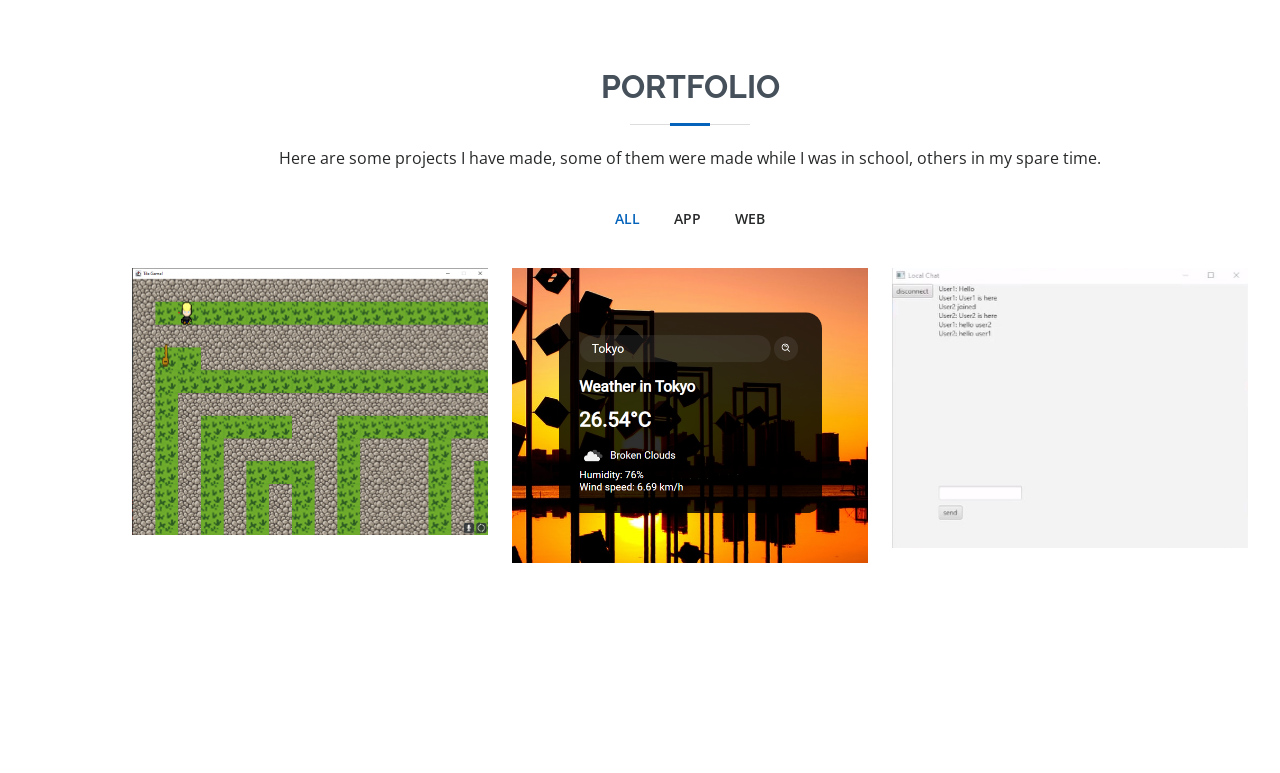
==== commit a249befc: "Updated Resume Section" ====
--- a/index.html
+++ b/index.html
@@ -1,4 +1,4 @@
-<!DOCTYPE html>
+r<!DOCTYPE html>
 <html lang="en">
 
 <head>
@@ -198,13 +198,26 @@
 
         <div class="row">
           <div class="col-lg-6">
-            <h3 class="resume-title">Sumary</h3>
+            <h3 class="resume-title">Work Experience</h3>
             <div class="resume-item pb-0">
-              <h4>Raj Shukla</h4>
-              <p><em>Innovative and deadline-driven Programmer with 4+ years of experience designing and developing user-centered programs and applications.</em></p>
+              <h4>Technical Support Intern Intern</h4>
+              <p><em>GAOTek Inc. - May 2023 to August 2023</em></p>
               <ul>
-                <li>Ajax Ontario, Canada</li>
-                <li>raj.shukla@ontariotechu.net</li>
+                <li>Provided technical support to customers, promptly resolving issues with company products and services</li>
+                <li>Conducted research to diagnose complex problems for up to 40 products each day, collaborating with the support team for solutions</li>
+                <li>Tested and evaluated new product releases, providing valuable feedback for improvements</li>
+                <li>Collaborated with cross-functional teams to address customer needs</li>
+                <li>Identified patterns in inquiries, suggesting process improvements</li>
+              </ul>
+            </div>
+
+            <div class="resume-item pb-0">
+              <h4>Coding Instructor</h4>
+              <p><em>Best Brains Learning Center - March 2023 to September 2023</em></p>
+              <ul>
+                <li>Demonstrated proficiency in teaching coding to grade 1 to 8 students, including experience with languages such as SCRATCH, Python, HTML, and JavaScript</li>
+                <li>Created engaging and dynamic learning environments that fostered creativity and curiosity among students</li>
+                <li>Provided leadership by guiding students in developing individual learning paths, tracking their progress, and offering constructive feedback to parents</li>
               </ul>
             </div>
 
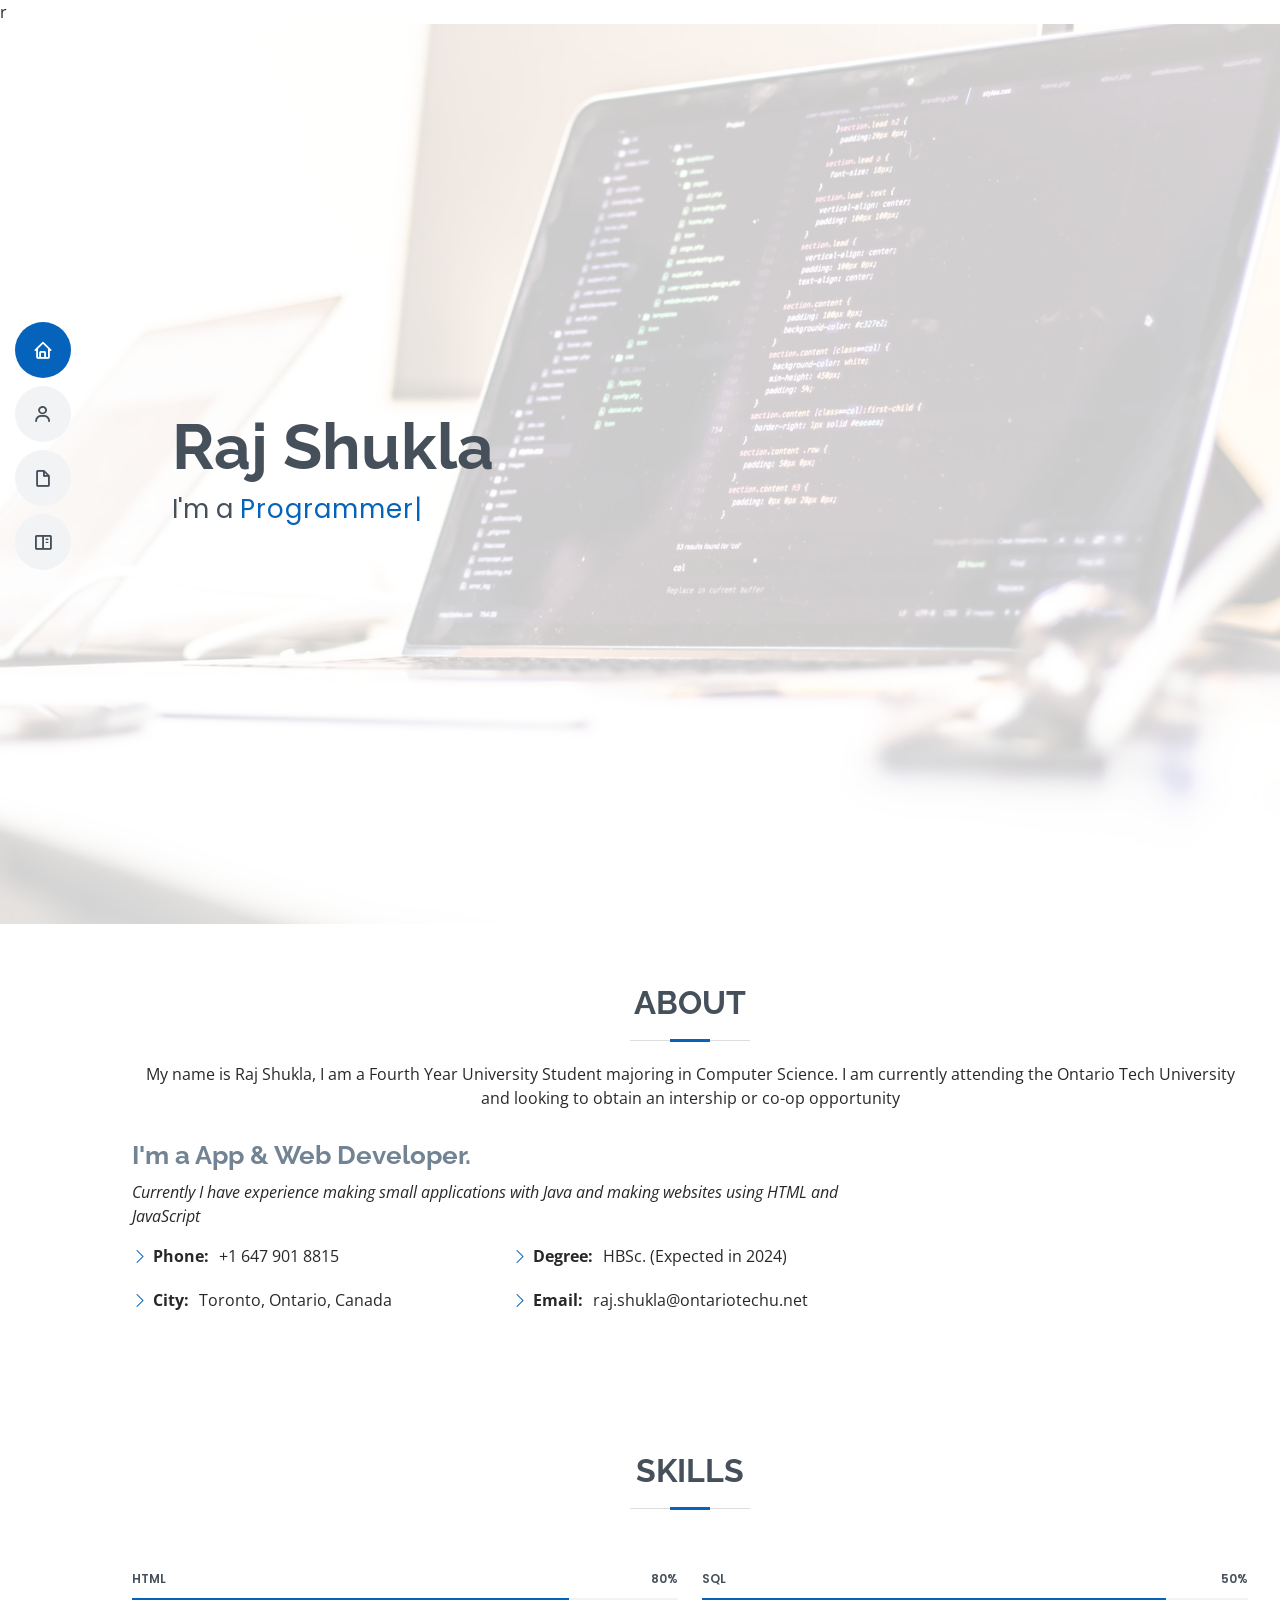
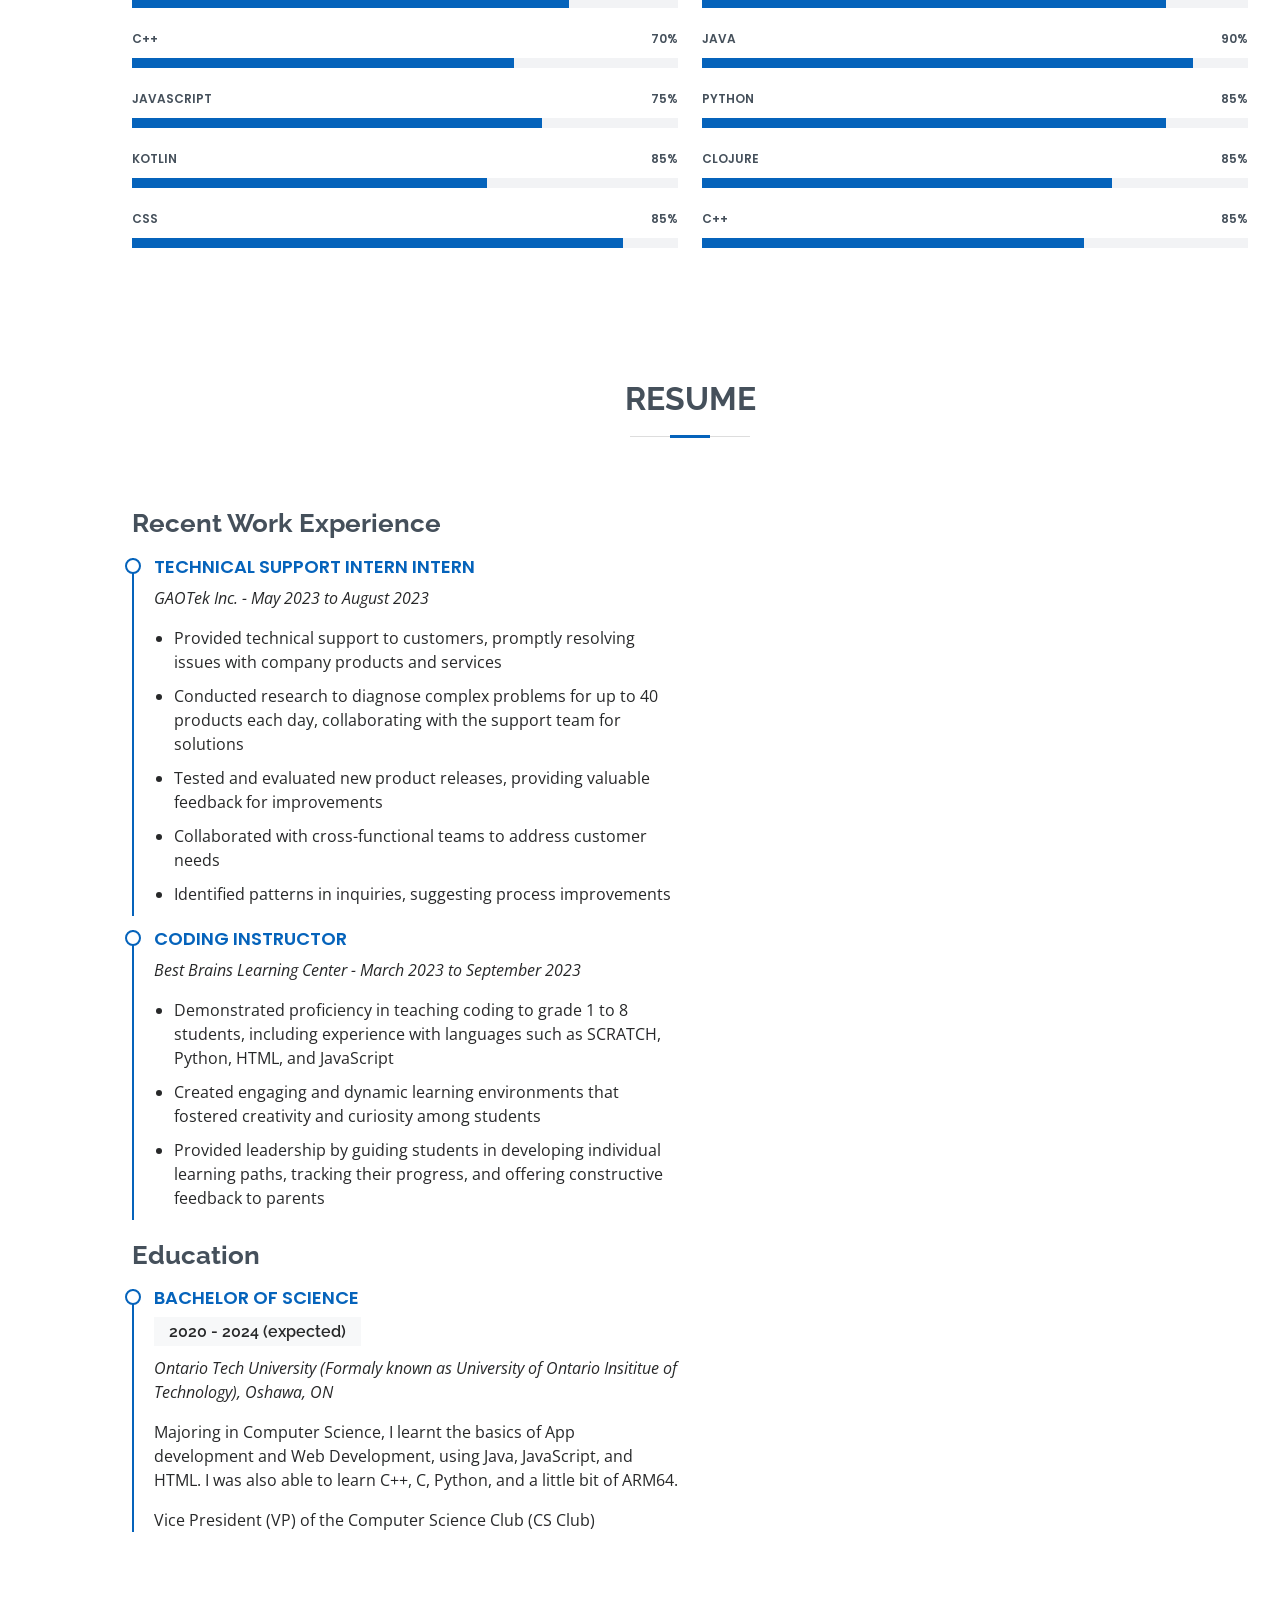
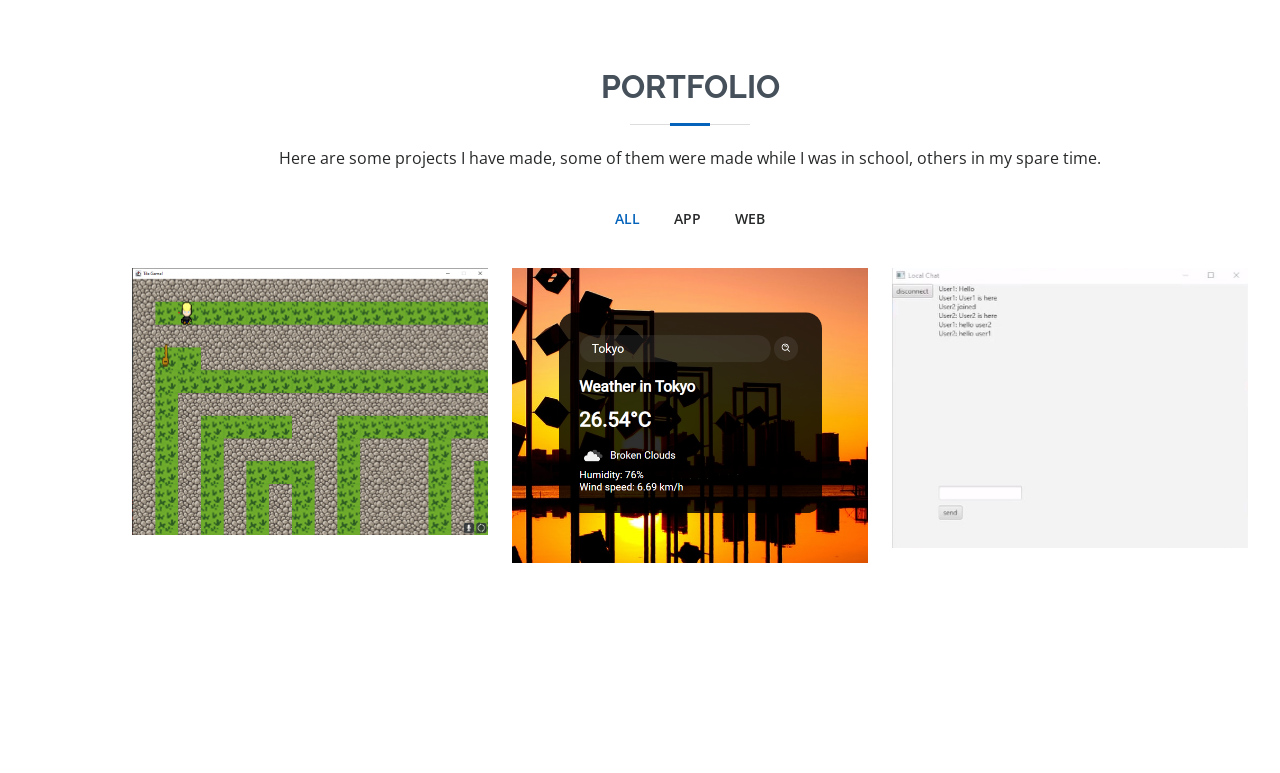
==== commit 8585334c: "Updated Resume Section" ====
--- a/index.html
+++ b/index.html
@@ -198,7 +198,7 @@
 
         <div class="row">
           <div class="col-lg-6">
-            <h3 class="resume-title">Work Experience</h3>
+            <h3 class="resume-title">Recent Work Experience</h3>
             <div class="resume-item pb-0">
               <h4>Technical Support Intern Intern</h4>
               <p><em>GAOTek Inc. - May 2023 to August 2023</em></p>
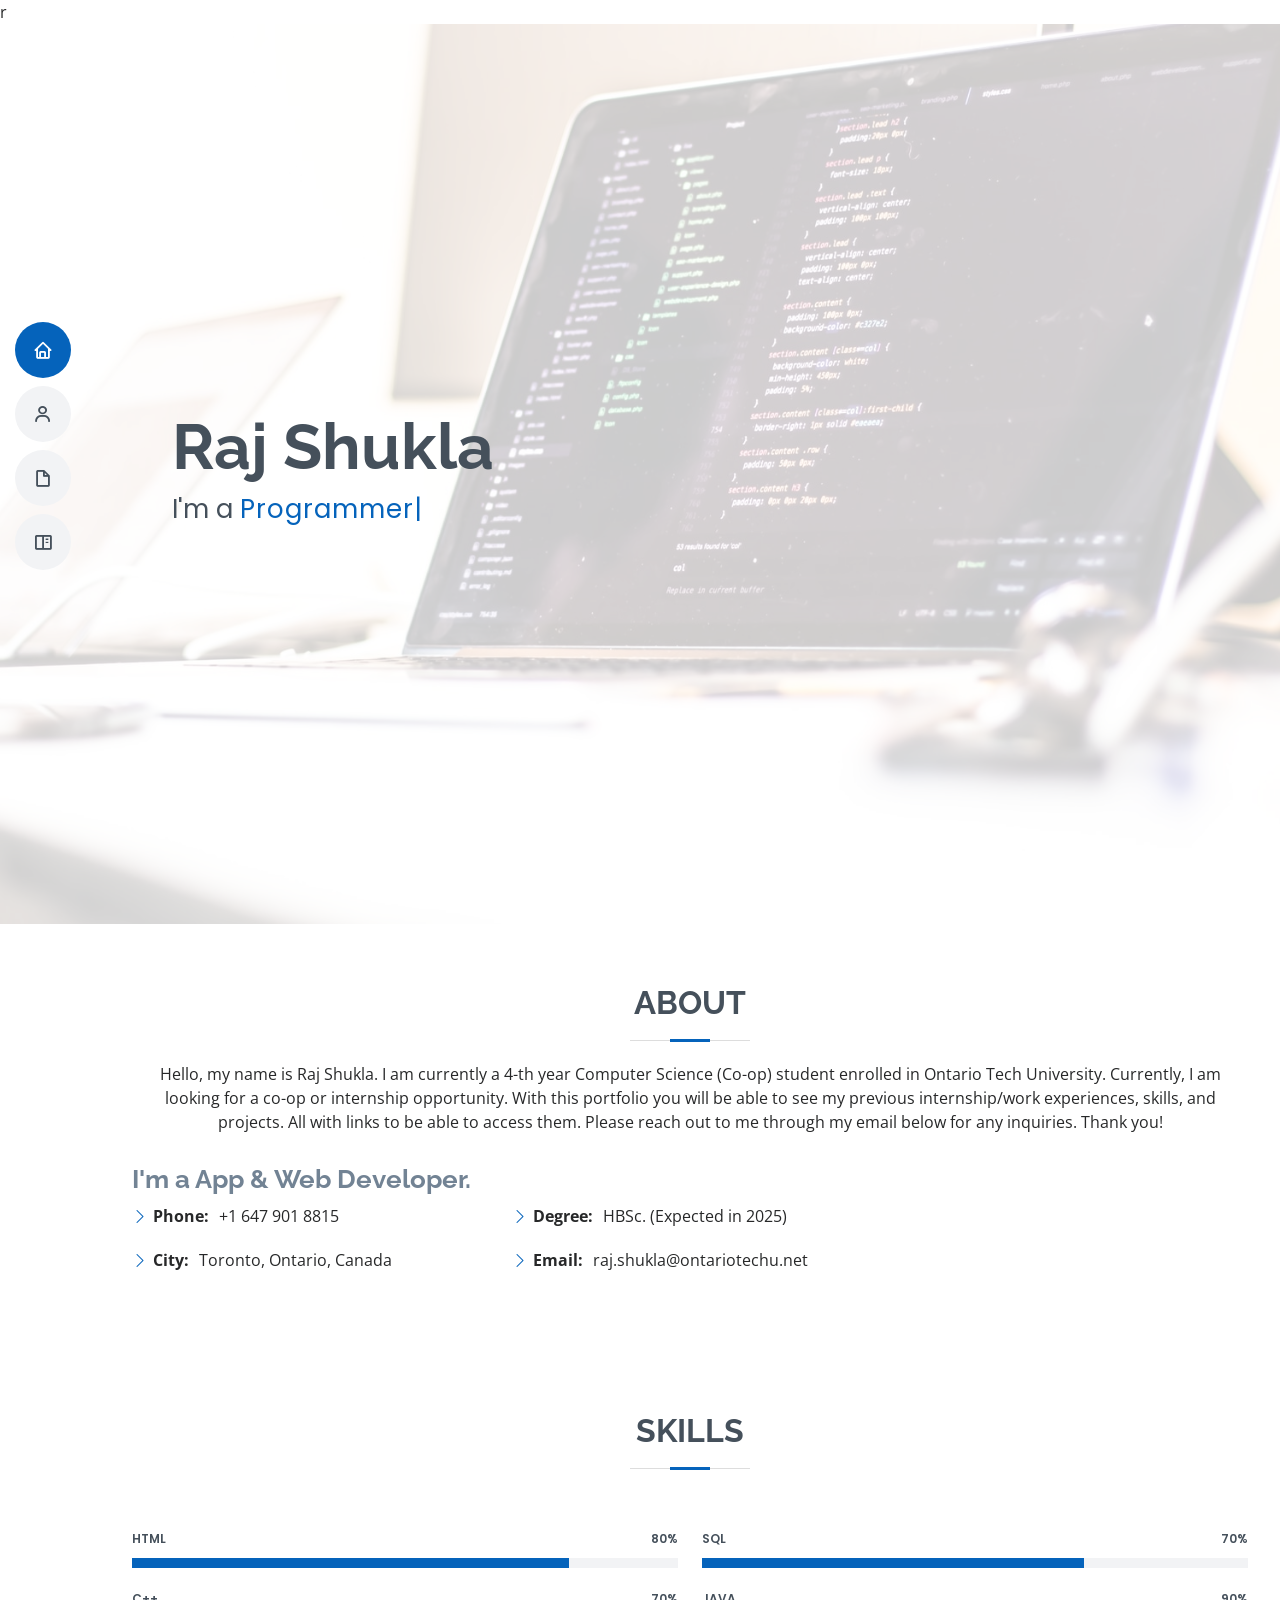
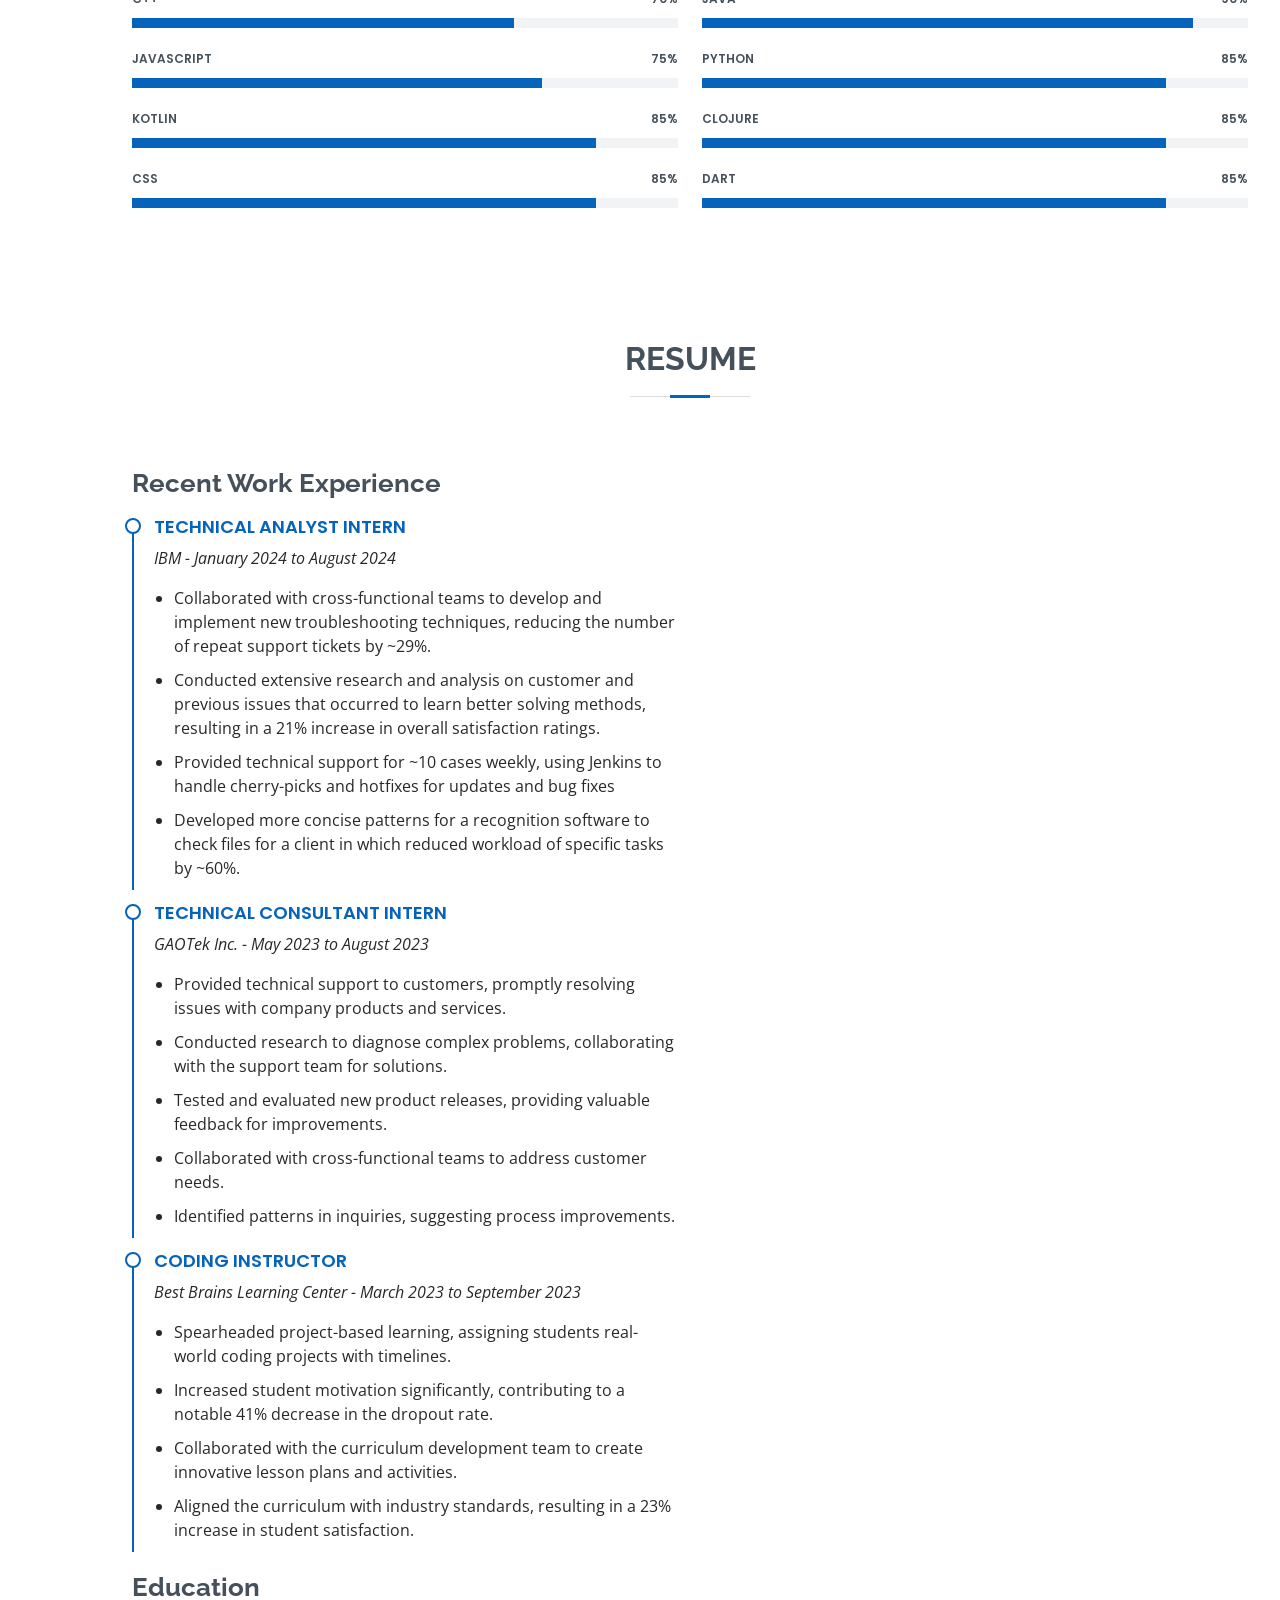
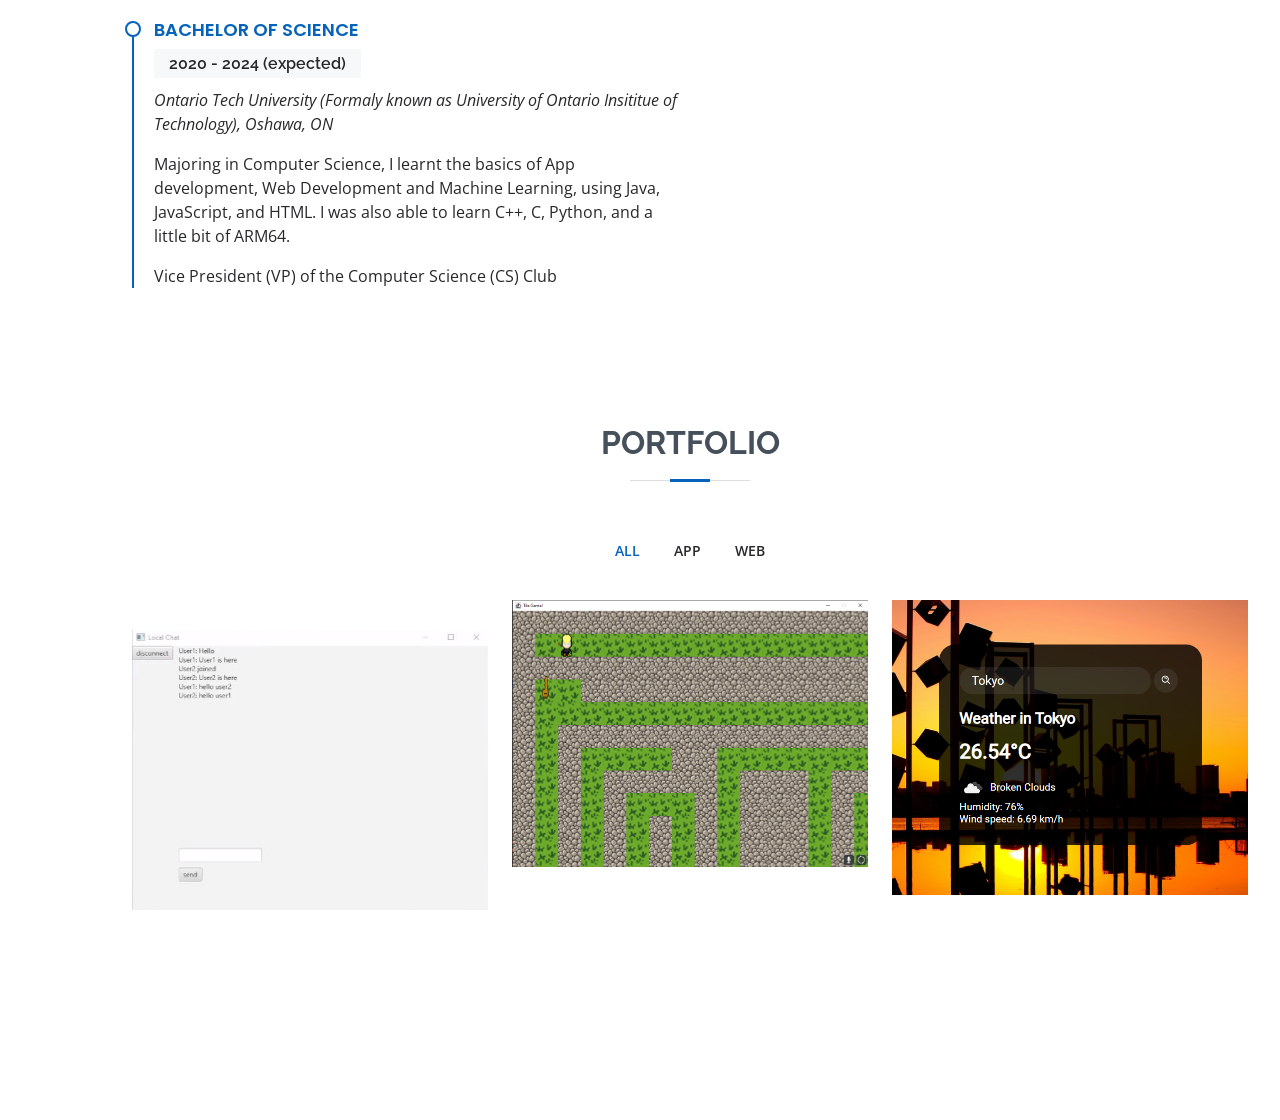
==== commit e179af7b: "Updated index.html" ====
--- a/index.html
+++ b/index.html
@@ -62,7 +62,7 @@
 
         <div class="section-title">
           <h2>About</h2>
-          <p>My name is Raj Shukla, I am a Fourth Year University Student majoring in Computer Science. I am currently attending the Ontario Tech University and looking to obtain an intership or co-op opportunity</p>
+          <p>Hello, my name is Raj Shukla. I am currently a 4-th year Computer Science (Co-op) student enrolled in Ontario Tech University. Currently, I am looking for a co-op or internship opportunity. With this portfolio you will be able to see my previous internship/work experiences, skills, and projects. All with links to be able to access them. Please reach out to me through my email below for any inquiries. Thank you!</p>
         </div>
 
         <div class="row">
@@ -71,9 +71,6 @@
           </div>-->
           <div class="col-lg-8 pt-4 pt-lg-0 content">
             <h3>I'm a App &amp; Web Developer.</h3>
-            <p class="fst-italic">
-              Currently I have experience making small applications with Java and making websites using HTML and JavaScript
-            </p>
             <div class="row">
               <div class="col-lg-6">
                 <ul>
@@ -83,7 +80,7 @@
               </div>
               <div class="col-lg-6">
                 <ul>
-                  <li><i class="bi bi-chevron-right"></i> <strong>Degree:</strong> <span>HBSc. (Expected in 2024)</span></li>
+                  <li><i class="bi bi-chevron-right"></i> <strong>Degree:</strong> <span>HBSc. (Expected in 2025)</span></li>
                   <li><i class="bi bi-chevron-right"></i> <strong>Email:</strong> <span>raj.shukla@ontariotechu.net</span></li>
                 </ul>
               </div>
@@ -131,35 +128,35 @@
             <div class="progress">
               <span class="skill">Kotlin <i class="val">85%</i></span>
               <div class="progress-bar-wrap">
-                <div class="progress-bar" role="progressbar" aria-valuenow="65" aria-valuemin="0" aria-valuemax="100"></div>
+                <div class="progress-bar" role="progressbar" aria-valuenow="85" aria-valuemin="0" aria-valuemax="100"></div>
               </div>
             </div>
             
             <div class="progress">
               <span class="skill">CSS <i class="val">85%</i></span>
               <div class="progress-bar-wrap">
+                <div class="progress-bar" role="progressbar" aria-valuenow="85" aria-valuemin="0" aria-valuemax="100"></div>
+              </div>
+            </div>
+
+          </div>
+
+          <div class="col-lg-6">
+
+            <div class="progress">
+              <span class="skill">SQL <i class="val">70%</i></span>
+              <div class="progress-bar-wrap">
+                <div class="progress-bar" role="progressbar" aria-valuenow="70" aria-valuemin="0" aria-valuemax="100"></div>
+              </div>
+            </div>
+
+            <div class="progress">
+              <span class="skill">Java <i class="val">90%</i></span>
+              <div class="progress-bar-wrap">
                 <div class="progress-bar" role="progressbar" aria-valuenow="90" aria-valuemin="0" aria-valuemax="100"></div>
               </div>
             </div>
 
-          </div>
-
-          <div class="col-lg-6">
-
-            <div class="progress">
-              <span class="skill">SQL <i class="val">50%</i></span>
-              <div class="progress-bar-wrap">
-                <div class="progress-bar" role="progressbar" aria-valuenow="85" aria-valuemin="0" aria-valuemax="100"></div>
-              </div>
-            </div>
-
-            <div class="progress">
-              <span class="skill">Java <i class="val">90%</i></span>
-              <div class="progress-bar-wrap">
-                <div class="progress-bar" role="progressbar" aria-valuenow="90" aria-valuemin="0" aria-valuemax="100"></div>
-              </div>
-            </div>
-
             <div class="progress">
               <span class="skill">Python <i class="val">85%</i></span>
               <div class="progress-bar-wrap">
@@ -170,14 +167,14 @@
             <div class="progress">
               <span class="skill">Clojure <i class="val">85%</i></span>
               <div class="progress-bar-wrap">
-                <div class="progress-bar" role="progressbar" aria-valuenow="75" aria-valuemin="0" aria-valuemax="100"></div>
+                <div class="progress-bar" role="progressbar" aria-valuenow="85" aria-valuemin="0" aria-valuemax="100"></div>
               </div>
             </div>
             
             <div class="progress">
-              <span class="skill">C++ <i class="val">85%</i></span>
-              <div class="progress-bar-wrap">
-                <div class="progress-bar" role="progressbar" aria-valuenow="70" aria-valuemin="0" aria-valuemax="100"></div>
+              <span class="skill">Dart <i class="val">85%</i></span>
+              <div class="progress-bar-wrap">
+                <div class="progress-bar" role="progressbar" aria-valuenow="85" aria-valuemin="0" aria-valuemax="100"></div>
               </div>
             </div>
 
@@ -200,14 +197,25 @@
           <div class="col-lg-6">
             <h3 class="resume-title">Recent Work Experience</h3>
             <div class="resume-item pb-0">
-              <h4>Technical Support Intern Intern</h4>
+              <h4>Technical Analyst Intern</h4>
+              <p><em>IBM - January 2024 to August 2024</em></p>
+              <ul>
+                <li>Collaborated with cross-functional teams to develop and implement new troubleshooting techniques, reducing the number of repeat support tickets by ~29%.</li>
+                <li>Conducted extensive research and analysis on customer and previous issues that occurred to learn better solving methods, resulting in a 21% increase in overall satisfaction ratings.</li>
+                <li>Provided technical support for ~10 cases weekly, using Jenkins to handle cherry-picks and hotfixes for updates and bug fixes</li>
+                <li>Developed more concise patterns for a recognition software to check files for a client in which reduced workload of specific tasks by ~60%.</li>
+              </ul>
+            </div>
+
+            <div class="resume-item pb-0">
+              <h4>Technical Consultant Intern</h4>
               <p><em>GAOTek Inc. - May 2023 to August 2023</em></p>
               <ul>
-                <li>Provided technical support to customers, promptly resolving issues with company products and services</li>
-                <li>Conducted research to diagnose complex problems for up to 40 products each day, collaborating with the support team for solutions</li>
-                <li>Tested and evaluated new product releases, providing valuable feedback for improvements</li>
-                <li>Collaborated with cross-functional teams to address customer needs</li>
-                <li>Identified patterns in inquiries, suggesting process improvements</li>
+                <li>Provided technical support to customers, promptly resolving issues with company products and services.</li>
+                <li>Conducted research to diagnose complex problems, collaborating with the support team for solutions.</li>
+                <li>Tested and evaluated new product releases, providing valuable feedback for improvements.</li>
+                <li>Collaborated with cross-functional teams to address customer needs.</li>
+                <li>Identified patterns in inquiries, suggesting process improvements.</li>
               </ul>
             </div>
 
@@ -215,9 +223,10 @@
               <h4>Coding Instructor</h4>
               <p><em>Best Brains Learning Center - March 2023 to September 2023</em></p>
               <ul>
-                <li>Demonstrated proficiency in teaching coding to grade 1 to 8 students, including experience with languages such as SCRATCH, Python, HTML, and JavaScript</li>
-                <li>Created engaging and dynamic learning environments that fostered creativity and curiosity among students</li>
-                <li>Provided leadership by guiding students in developing individual learning paths, tracking their progress, and offering constructive feedback to parents</li>
+                <li>Spearheaded project-based learning, assigning students real-world coding projects with timelines.</li>
+                <li>Increased student motivation significantly, contributing to a notable 41% decrease in the dropout rate.</li>
+                <li>Collaborated with the curriculum development team to create innovative lesson plans and activities.</li>
+                <li>Aligned the curriculum with industry standards, resulting in a 23% increase in student satisfaction.</li>
               </ul>
             </div>
 
@@ -226,8 +235,8 @@
               <h4>Bachelor of Science</h4>
               <h5>2020 - 2024 (expected)</h5>
               <p><em>Ontario Tech University (Formaly known as University of Ontario Insititue of Technology), Oshawa, ON</em></p>
-              <p>Majoring in Computer Science, I learnt the basics of App development and Web Development, using Java, JavaScript, and HTML. I was also able to learn C++, C, Python, and a little bit of ARM64.</p>
-              <p>Vice President (VP) of the Computer Science Club (CS Club)</p>
+              <p>Majoring in Computer Science, I learnt the basics of App development, Web Development and Machine Learning, using Java, JavaScript, and HTML. I was also able to learn C++, C, Python, and a little bit of ARM64.</p>
+              <p>Vice President (VP) of the Computer Science (CS) Club</p>
             </div>
           </div>
         </div>
@@ -241,7 +250,6 @@
 
         <div class="section-title">
           <h2>Portfolio</h2>
-          <p>Here are some projects I have made, some of them were made while I was in school, others in my spare time.</p>
         </div>
 
         <div class="row">
@@ -255,6 +263,20 @@
         </div>
 
         <div class="row portfolio-container" data-aos="fade-up" data-aos-delay="200">
+
+          <div class="col-lg-4 col-md-6 portfolio-item filter-web">
+            <div class="portfolio-wrap">
+              <img src="assets/img/portfolio/Web2.png" class="img-fluid" alt="">
+              <div class="portfolio-info">
+                <h4>Diabeties Machine Learning Model Project</h4>
+                <p>Web</p>
+                <div class="portfolio-links">
+                  <a href="assets/img/portfolio/Web2.png" data-gallery="portfolioGallery" class="portfolio-lightbox" title="Weather Site"><i class="bx bx-plus"></i></a>
+                  <a href="https://rajshukla2002.pythonanywhere.com/" target="_blank"><i class="bx bx-link"></i></a>
+                </div>
+              </div>
+            </div>
+          </div>
 
           <div class="col-lg-4 col-md-6 portfolio-item filter-app">
             <div class="portfolio-wrap">
